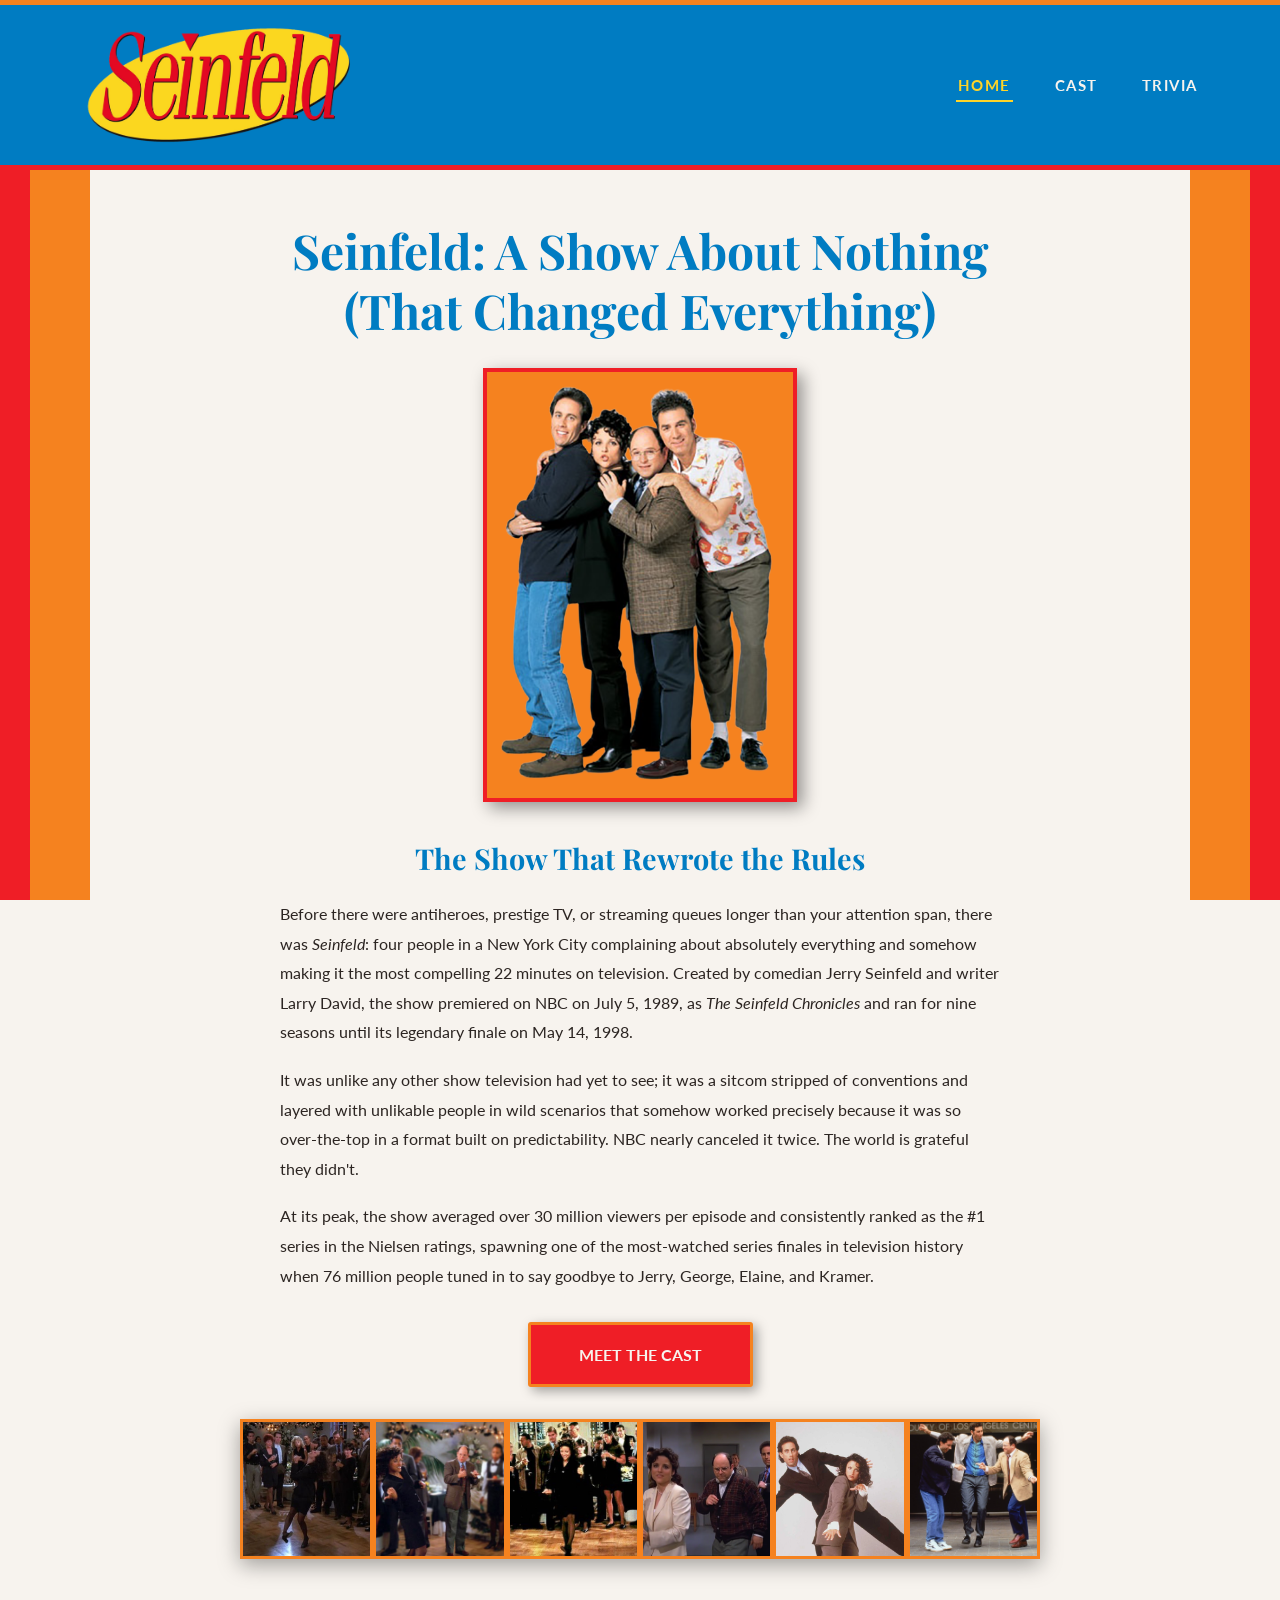
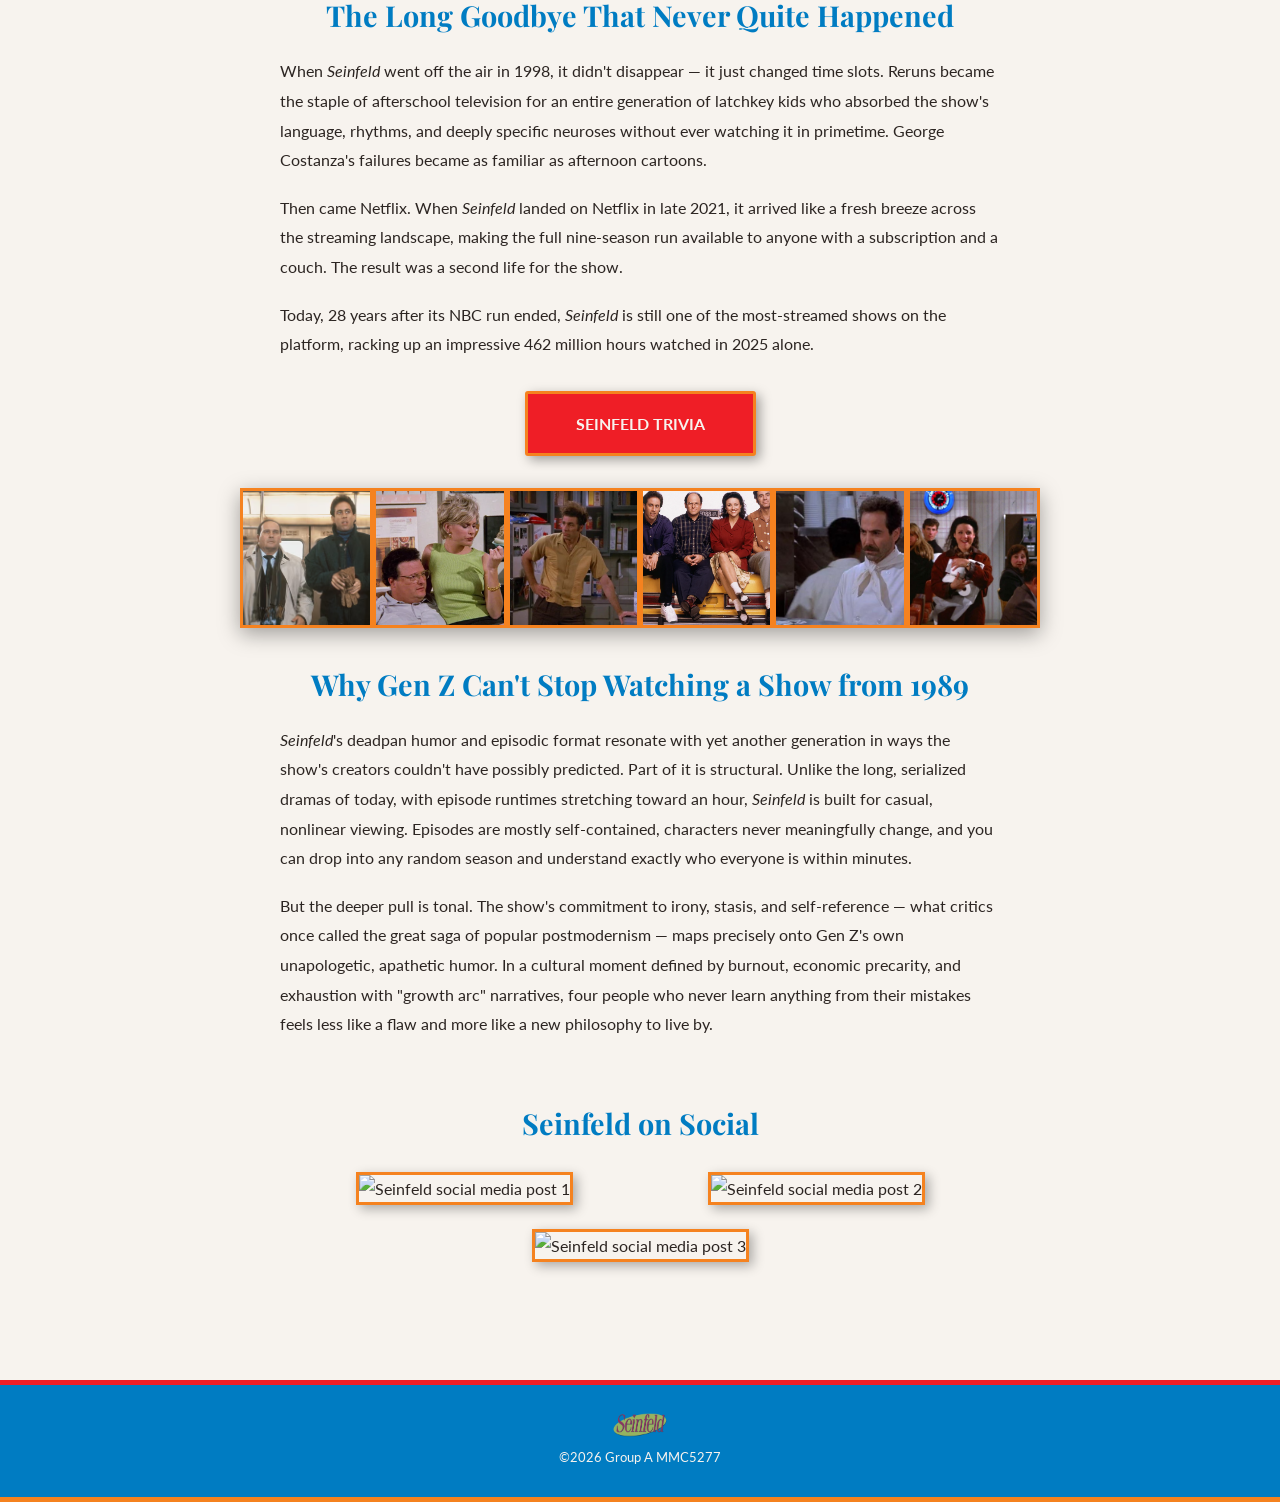
==== index.html @ be8b7f12 "Final Updates" ====
<!DOCTYPE html>
 <html lang="en">
<head>
  <meta charset="UTF-8">
  <meta name="viewport" content="width=device-width, initial-scale=1.0">
  <title>Seinfeld: A Show About Nothing</title>

  <link rel="preconnect" href="https://fonts.googleapis.com">
  <link rel="preconnect" href="https://fonts.gstatic.com" crossorigin>
  <link href="https://fonts.googleapis.com/css2?family=Playfair+Display:wght@700&family=Lato:wght@400;700&display=swap" rel="stylesheet">

  <link rel="stylesheet" href="style.css">
</head>
<body>

  <a href="#main-content" class="skip-link">Skip to main content</a>

  <div class="sidebar sidebar--left" aria-hidden="true">
  <div class="sidebar__outer"></div>
  <div class="sidebar__inner"></div>
</div>
<div class="sidebar sidebar--right" aria-hidden="true">
  <div class="sidebar__outer"></div>
  <div class="sidebar__inner"></div>
</div>

  <header class="site-header">
    <div class="site-header__content">

      <img src="Logo.png" alt="Seinfeld" class="site-header__logo">

      <nav class="site-header__nav" aria-label="Main navigation">
        <ul class="site-header__nav-list">
          <li class="site-header__nav-item">
            <a href="index.html" class="site-header__nav-link site-header__nav-link--active">Home</a>
          </li>
          <li class="site-header__nav-item">
            <a href="cast-bios.html" class="site-header__nav-link">Cast</a>
          </li>
          <li class="site-header__nav-item">
            <a href="trivia.html" class="site-header__nav-link">Trivia</a>
          </li>
        </ul>
      </nav>

    </div>
  </header>

  <main class="site-main" id="main-content">
    <div class="content-container">

      <section class="content-section content-section--intro">

        <h1 class="content-section__heading">
          Seinfeld: A Show About Nothing<br>(That Changed Everything)
        </h1>

        <figure class="content-section__figure">
          <img
            src="cast image.png"
            alt="The Seinfeld cast"
            class="content-section__image">
        </figure>

        <h2 class="content-section__subheading">The Show That Rewrote the Rules</h2>

        <p class="content-section__body">
          Before there were antiheroes, prestige TV, or streaming queues longer than your attention
          span, there was <em>Seinfeld</em>: four people in a New York City complaining about
          absolutely everything and somehow making it the most compelling 22 minutes on television.
          Created by comedian Jerry Seinfeld and writer Larry David, the show premiered on NBC on
          July 5, 1989, as <em>The Seinfeld Chronicles</em> and ran for nine seasons until its
          legendary finale on May 14, 1998.
        </p>

        <p class="content-section__body">
          It was unlike any other show television had yet to see; it was a sitcom stripped of
          conventions and layered with unlikable people in wild scenarios that somehow worked
          precisely because it was so over-the-top in a format built on predictability. NBC nearly
          canceled it twice. The world is grateful they didn't.
        </p>

        <p class="content-section__body">
          At its peak, the show averaged over 30 million viewers per episode and consistently ranked
          as the #1 series in the Nielsen ratings, spawning one of the most-watched series finales
          in television history when 76 million people tuned in to say goodbye to Jerry, George,
          Elaine, and Kramer.
        </p>

        <div class="cta-wrapper">
          <a href="cast-bios.html" class="cta-button">Meet the Cast</a>
        </div>

      </section>

     <div class="dance-divider" aria-hidden="true">
  <img src="Dancing1.jpg" alt="">
  <img src="Dancing4.jpg" alt="">
  <img src="Dancing5.jpg" alt="">
  <img src="Dancing2.png" alt="">
  <img src="Dancing7.webp" alt="">
  <img src="dancing3.jpeg" alt="">
</div>

      <section class="content-section content-section--streaming">

        <h2 class="content-section__subheading">The Long Goodbye That Never Quite Happened</h2>

        <p class="content-section__body">
          When <em>Seinfeld</em> went off the air in 1998, it didn't disappear — it just changed
          time slots. Reruns became the staple of afterschool television for an entire generation of
          latchkey kids who absorbed the show's language, rhythms, and deeply specific neuroses
          without ever watching it in primetime. George Costanza's failures became as familiar as
          afternoon cartoons.
        </p>

        <p class="content-section__body">
          Then came Netflix. When <em>Seinfeld</em> landed on Netflix in late 2021, it arrived like
          a fresh breeze across the streaming landscape, making the full nine-season run available to
          anyone with a subscription and a couch. The result was a second life for the show.
        </p>

        <p class="content-section__body">
          Today, 28 years after its NBC run ended, <em>Seinfeld</em> is still one of the
          most-streamed shows on the platform, racking up an impressive 462 million hours watched
          in 2025 alone.
        </p>

        <div class="cta-wrapper">
          <a href="trivia.html" class="cta-button">Seinfeld Trivia</a>
        </div>

      </section>

      <div class="dance-divider" aria-hidden="true">
        <img src="cast fun 2.avif" alt="">
        <img src="castfun6.webp"   alt="">
        <img src="Castfun1.jpg"    alt="">
        <img src="castfun5.webp"   alt="">
        <img src="castfun7.avif"   alt="">
        <img src="castfun4.jpg"    alt="">
      </div>

      <section class="content-section content-section--genz">

        <h2 class="content-section__subheading">Why Gen Z Can't Stop Watching a Show from 1989</h2>

        <p class="content-section__body">
          <em>Seinfeld</em>'s deadpan humor and episodic format resonate with yet another generation
          in ways the show's creators couldn't have possibly predicted. Part of it is structural.
          Unlike the long, serialized dramas of today, with episode runtimes stretching toward an
          hour, <em>Seinfeld</em> is built for casual, nonlinear viewing. Episodes are mostly
          self-contained, characters never meaningfully change, and you can drop into any random
          season and understand exactly who everyone is within minutes.
        </p>

        <p class="content-section__body">
          But the deeper pull is tonal. The show's commitment to irony, stasis, and
          self-reference — what critics once called the great saga of popular postmodernism — maps
          precisely onto Gen Z's own unapologetic, apathetic humor. In a cultural moment defined by
          burnout, economic precarity, and exhaustion with "growth arc" narratives, four people who
          never learn anything from their mistakes feels less like a flaw and more like a new
          philosophy to live by.
        </p>

      </section>

      <section class="social-section">
        <h2 class="social-section__heading">Seinfeld on Social</h2>
        <div class="social-section__grid">

          <figure class="social-section__card">
            <a href="#modal1"><img src="Socialmediapost1.png" alt="Seinfeld social media post 1" class="social-section__img"></a>
          </figure>

          <figure class="social-section__card">
            <a href="#modal2"><img src="socialmediapost2.png" alt="Seinfeld social media post 2" class="social-section__img"></a>
          </figure>

          <figure class="social-section__card social-section__card--centered">
            <a href="#modal3"><img src="socialmediapost3.png" alt="Seinfeld social media post 3" class="social-section__img"></a>
          </figure>

        </div>
      </section>

    </div>
  </main>

  <footer class="site-footer">
    <div class="site-footer__content">

      <img src="Logo.png" alt="Seinfeld" class="site-footer__logo">

      <p class="site-footer__copyright">&#169;2026 Group A MMC5277</p>

    </div>
  </footer>


<!-- Modals -->
<div id="modal1" class="modal">
  <a href="#" class="modal__overlay" aria-label="Close"></a>
  <div class="modal__content">
    <a href="#" class="modal__close" aria-label="Close">&times;</a>
    <img src="Socialmediapost1.png" alt="Seinfeld social media post 1">
  </div>
</div>

<div id="modal2" class="modal">
  <a href="#" class="modal__overlay" aria-label="Close"></a>
  <div class="modal__content">
    <a href="#" class="modal__close" aria-label="Close">&times;</a>
    <img src="socialmediapost2.png" alt="Seinfeld social media post 2">
  </div>
</div>

<div id="modal3" class="modal">
  <a href="#" class="modal__overlay" aria-label="Close"></a>
  <div class="modal__content">
    <a href="#" class="modal__close" aria-label="Close">&times;</a>
    <img src="socialmediapost3.png" alt="Seinfeld social media post 3">
  </div>
</div>

</body>
</html>
---- style.css ----
:root {
  --color-blue:   #007cc2;
  --color-yellow: #ffd427;
  --color-red:    #ef1e26;
  --color-orange: #f5821f;
  --color-bg:     #f7f3ee;
  --color-dark:   #2c2522;
  --color-white:  #f7f3ee;

  --font-heading: 'Playfair Display', Georgia, serif;
  --font-body:    'Lato', Arial, sans-serif;
}

.skip-link {
  position:   absolute;
  top:        -100%;
  left:       0;
  padding:    10px 20px;
  background: var(--color-dark);
  color:      #ffffff;
  font-weight: 700;
  z-index:    9999;
}

.skip-link:focus {
  top: 0;
}

* {
  box-sizing: border-box;
  margin:     0;
  padding:    0;
}

body {
  font-family:      var(--font-body);
  font-size:        1rem;
  color:            var(--color-dark);
  background-color: var(--color-bg);
  line-height:      1.7;
  min-height:       100vh;
  display:          flex;
  flex-direction:   column;
}

img {
  max-width: 100%;
  height:    auto;
  display:   block;
}

a {
  text-decoration: none;
  color:           inherit;
}

ul {
  list-style: none;
}

@keyframes fadeInUp {
  from {
    opacity:   0;
    transform: translateY(20px);
  }
  to {
    opacity:   1;
    transform: translateY(0);
  }
}

.sidebar {
  position: fixed;
  top:      0;
  height:   100%;
  width:    90px;
  display:  flex;
  z-index:  1;
}

.sidebar--left {
  left:           0;
  flex-direction: row;
}

.sidebar--right {
  right:          0;
  flex-direction: row-reverse;
}

.sidebar__outer {
  width:            30px;
  height:           100%;
  background-color: var(--color-red);
}

.sidebar__inner {
  width:            60px;
  height:           100%;
  background-color: var(--color-orange);
}

.site-header {
  position:         sticky;
  top:              0;
  z-index:          100;
  background-color: var(--color-blue);
  border-top:       5px solid var(--color-orange);
  border-bottom:    5px solid var(--color-red);
  text-align:       center;
  padding:          20px;
}

.site-header__content {
  display:         flex;
  align-items:     center;
  justify-content: space-between;
}

.site-header__logo {
  max-height:  120px;
  width:       auto;
  margin-left: 60px;
}

.site-header__nav {
  margin-top:   0;
  margin-right: 60px;
}

.site-header__nav-list {
  display:         flex;
  justify-content: center;
  align-items:     center;
  gap:             40px;
}

.site-header__nav-link {
  font-family:    var(--font-body);
  font-size:      0.95rem;
  font-weight:    700;
  letter-spacing: 0.1em;
  text-transform: uppercase;
  color:          var(--color-white);
  padding:        6px 2px;
  border-bottom:  2px solid transparent;
  transition:     color 0.3s ease, border-bottom-color 0.3s ease;
}

.site-header__nav-link:hover {
  color:               var(--color-yellow);
  border-bottom-color: var(--color-yellow);
}

.site-header__nav-link--active {
  color:               var(--color-yellow);
  border-bottom-color: var(--color-yellow);
}

.site-main {
  padding:   50px 0 70px;
  animation: fadeInUp 0.8s ease both;
}

.content-container {
  max-width: 960px;
  margin:    0 auto;
  padding:   0 120px;
}


/* === Content Sections === */
.content-section {
  margin-bottom: 60px;
}

.content-section--intro {
  margin-bottom: 30px;
}

.content-section--streaming {
  margin-top:    24px;
  margin-bottom: 30px;
}

.content-section--genz {
  margin-top: 24px;
}

.content-section__heading {
  font-family:   var(--font-heading);
  font-size:     3rem;
  font-weight:   700;
  color:         var(--color-blue);
  text-align:    center;
  line-height:   1.25;
  margin-bottom: 28px;
}

.content-section__figure {
  margin-bottom:    28px;
  width:            fit-content;
  margin-left:      auto;
  margin-right:     auto;
  background-color: var(--color-orange);
  padding:          12px;
  border:           4px solid var(--color-red);
  box-shadow:       6px 6px 16px rgba(0, 0, 0, 0.4);
}

.content-section__image {
  width:   22vw;
  height:  auto;
  display: block;
}

.content-section__subheading {
  font-family:   var(--font-heading);
  font-size:     1.8rem;
  font-weight:   700;
  color:         var(--color-blue);
  text-align:    center;
  margin-top:    32px;
  margin-bottom: 16px;
}

.content-section__body {
  font-size:     1rem;
  text-align:    left;
  line-height:   1.85;
  margin-bottom: 18px;
}

.cta-wrapper {
  text-align: center;
  margin:     32px 0 16px;
}

.dance-divider {
  display:    flex;
  width:      calc(100% + 80px);
  margin:     2rem -40px;
  overflow:   hidden;
  box-shadow: 0 6px 20px rgba(0, 0, 0, 0.35);
}

.dance-divider img {
  flex:       1;
  min-width:  0;
  object-fit: cover;
  height:     140px;
  display:    block;
  border:     3px solid #f5821f;
  box-sizing: border-box;
}

.cta-button {
  display:          inline-block;
  font-family:      var(--font-body);
  font-size:        1rem;
  font-weight:      700;
  text-transform:   uppercase;
  color:            var(--color-white);
  background-color: var(--color-red);
  border:           3px solid var(--color-orange);
  padding:          16px 48px;
  border-radius:    3px;
  cursor:           pointer;
  box-shadow:       4px 4px 12px rgba(0, 0, 0, 0.35);
  transition:       background-color 0.3s ease, border-color 0.3s ease;
}

.cta-button:hover {
  background-color: var(--color-orange);
  border-color:     var(--color-red);
}

.social-section {
  margin: 3rem 0;
}

.social-section__heading {
  font-family:   var(--font-heading);
  font-size:     1.8rem;
  font-weight:   700;
  color:         var(--color-blue);
  text-align:    center;
  margin-bottom: 1.5rem;
}

.social-section__grid {
  display:         flex;
  flex-wrap:       wrap;
  justify-content: center;
  gap:             24px;
}

.social-section__card {
  width:          calc(50% - 32px);
  max-width:      480px;
  display:        flex;
  flex-direction: column;
  align-items:    center;
}

.social-section__card--centered {
  flex-basis: 100%;
  max-width:  480px;
}

.social-section__img {
  width:      100%;
  height:     auto;
  display:    block;
  border:     3px solid #f5821f;
  box-shadow: 4px 4px 12px rgba(0, 0, 0, 0.3);
  cursor:     pointer;
  transition: transform 0.2s ease;
}

.social-section__img:hover {
  transform: scale(1.02);
}

/* Modal */
.modal {
  display:         none;
  position:        fixed;
  inset:           0;
  background:      rgba(0, 0, 0, 0.8);
  z-index:         1000;
  justify-content: center;
  align-items:     center;
}

.modal:target,
.modal.is-open {
  display: flex;
}

.modal__overlay {
  position: absolute;
  inset:    0;
}

.modal__content {
  position:   relative;
  max-width:  90vw;
  max-height: 90vh;
}

.modal__content img {
  max-width:  90vw;
  max-height: 90vh;
  border:     3px solid #f5821f;
  box-shadow: 0 0 30px rgba(0, 0, 0, 0.6);
}

.modal__close {
  position:    absolute;
  top:         -40px;
  right:       0;
  color:       white;
  font-size:   2.5rem;
  line-height: 1;
  text-decoration: none;
}

.site-footer {
  background-color: var(--color-blue);
  border-top:       5px solid var(--color-red);
  border-bottom:    5px solid var(--color-orange);
  text-align:       center;
  padding:          28px 20px;
  margin-top:       auto;
}

.site-footer__content {
  max-width: 960px;
  margin:    0 auto;
}

.site-footer__logo {
  max-height: 24px;
  width:      auto;
  margin:     0 auto 10px;
  opacity:    0.6;
}

.site-footer__copyright {
  font-size: 0.8rem;
  color:     var(--color-white);
}

@media screen and (max-width: 1024px) {
  .sidebar {
    width: 55px;
  }

  .sidebar__outer {
    width: 18px;
  }

  .sidebar__inner {
    width: 37px;
  }

  .content-container {
    padding: 0 80px;
  }

  .site-header__nav-list {
    gap: 28px;
  }
}
@media screen and (max-width: 600px) {
  .sidebar {
    display: none;
  }

  .dance-divider {
    display: none;
  }

  .content-container {
    padding: 0 20px;
  }

  .site-header__content {
    flex-direction: column;
    align-items:    center;
    text-align:     center;
  }

  .site-header__logo {
    max-height:    55px;
    margin-bottom: 10px;
  }

  .site-header__nav {
    width: 100%;
  }

  .site-header__nav-list {
    gap:             18px;
    justify-content: center;
    flex-wrap:       wrap;
  }

  .site-header__nav-link {
    font-size: 0.8rem;
  }

  .content-section__heading {
    font-size: 1.8rem;
  }

  .cta-button {
    padding:   12px 28px;
    font-size: 0.9rem;
  }

  .site-header__logo {
    margin-left: 0;
  }

  .site-header__nav {
    margin-right: 0;
  }

  .content-section__image {
    width: 70vw;
  }

  .social-section__card {
    width:     100%;
    max-width: 100%;
  }

}
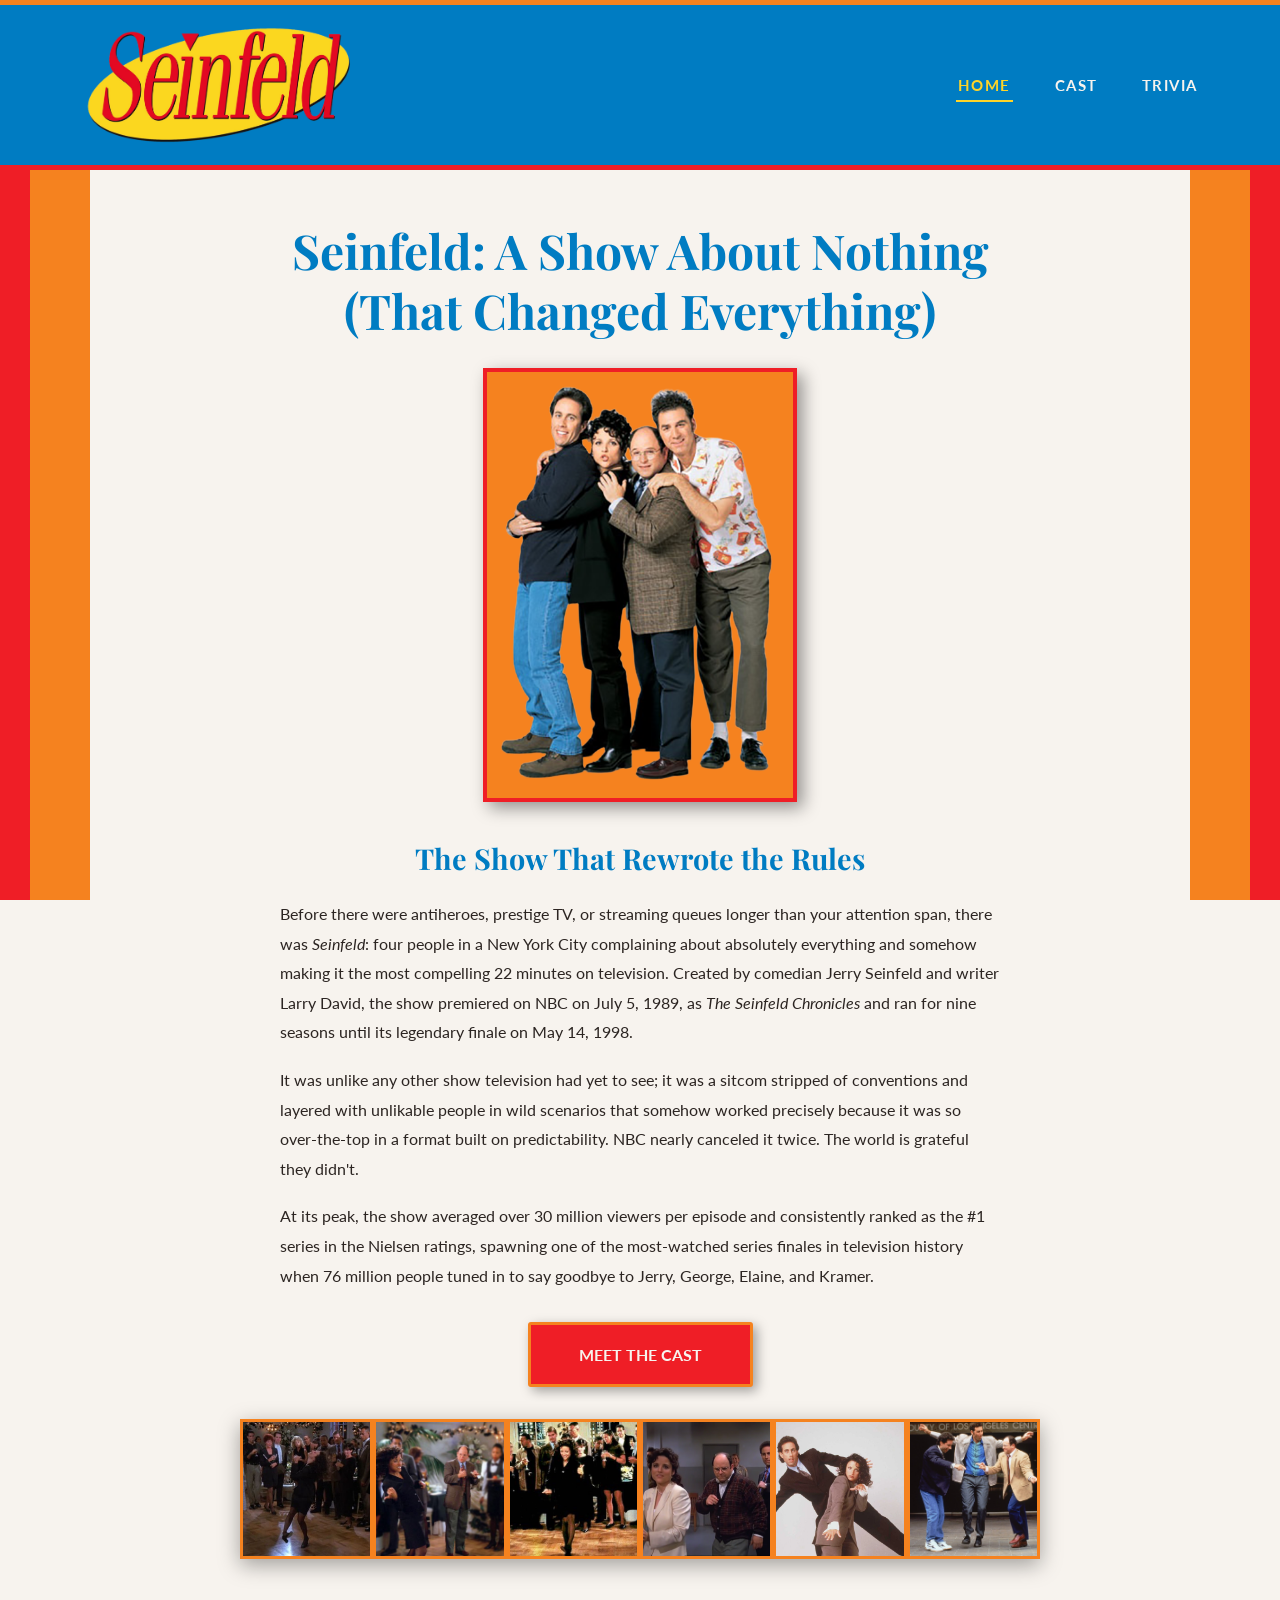
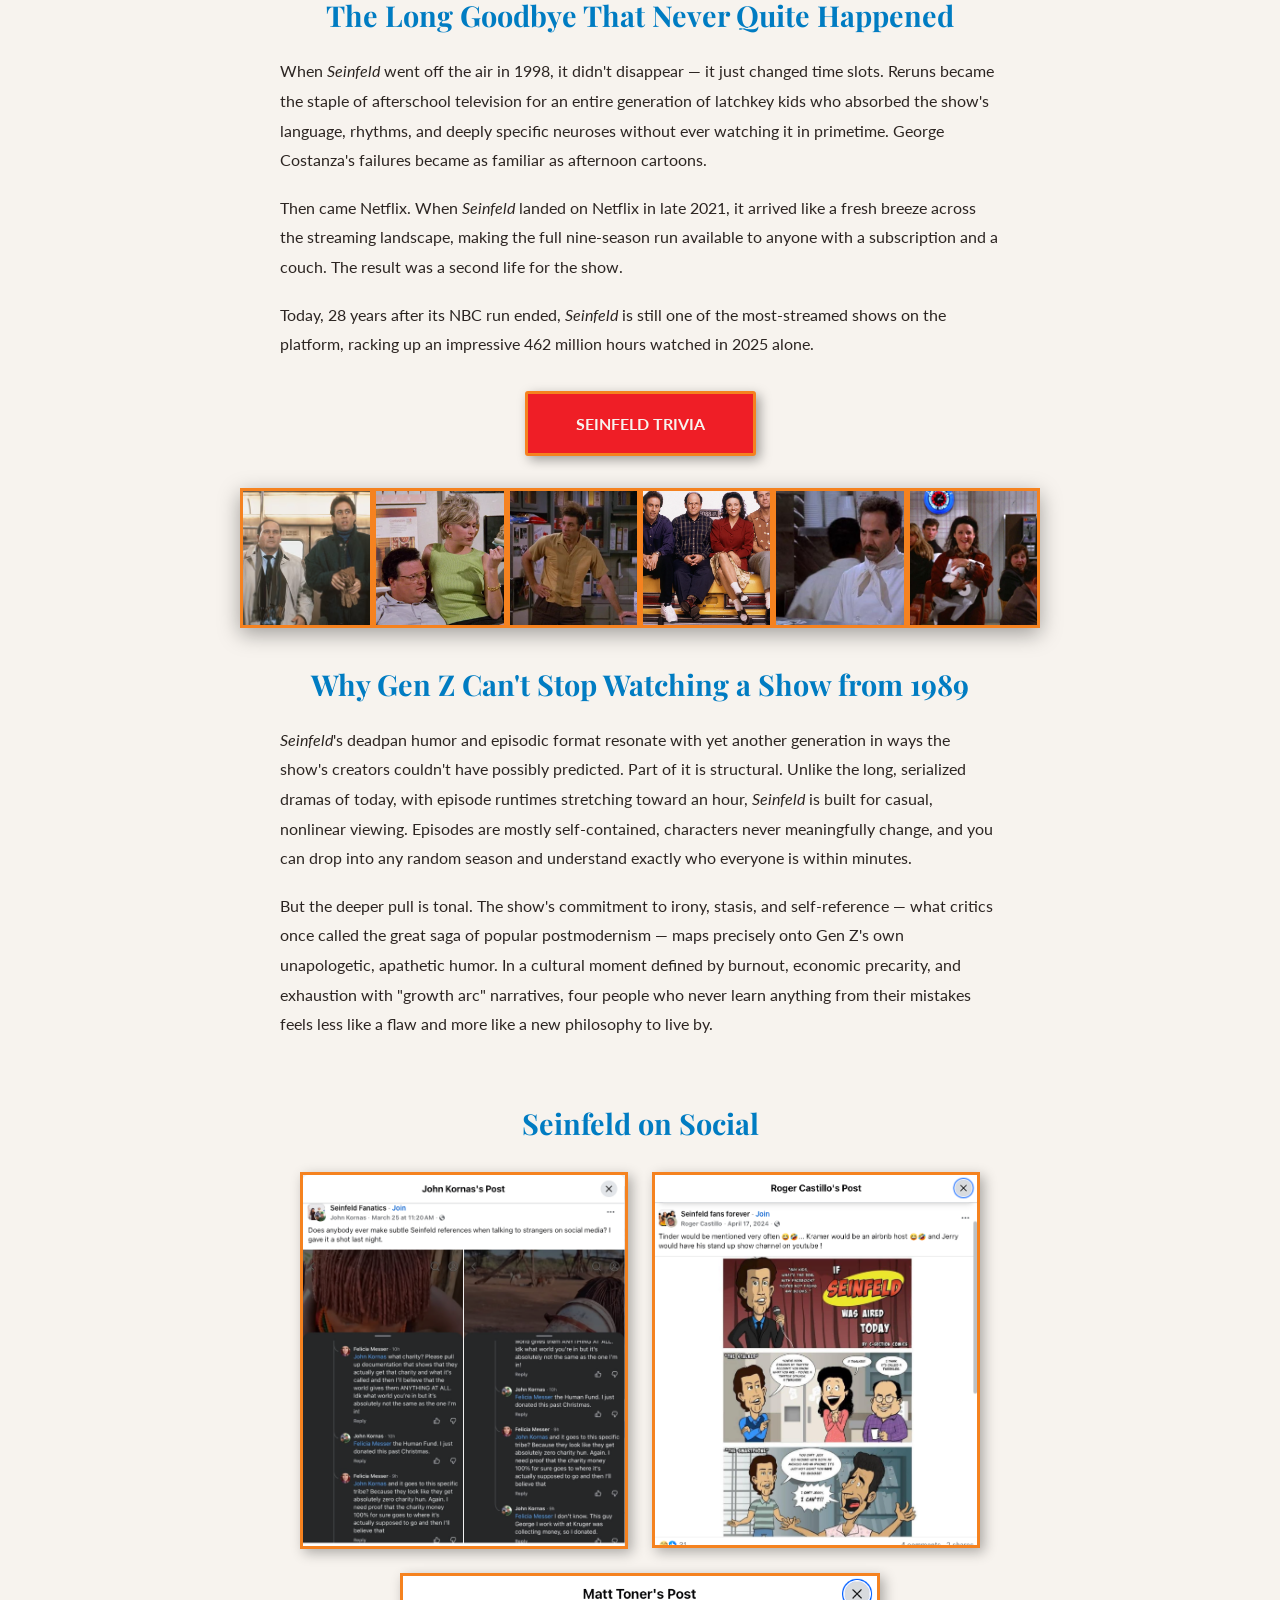
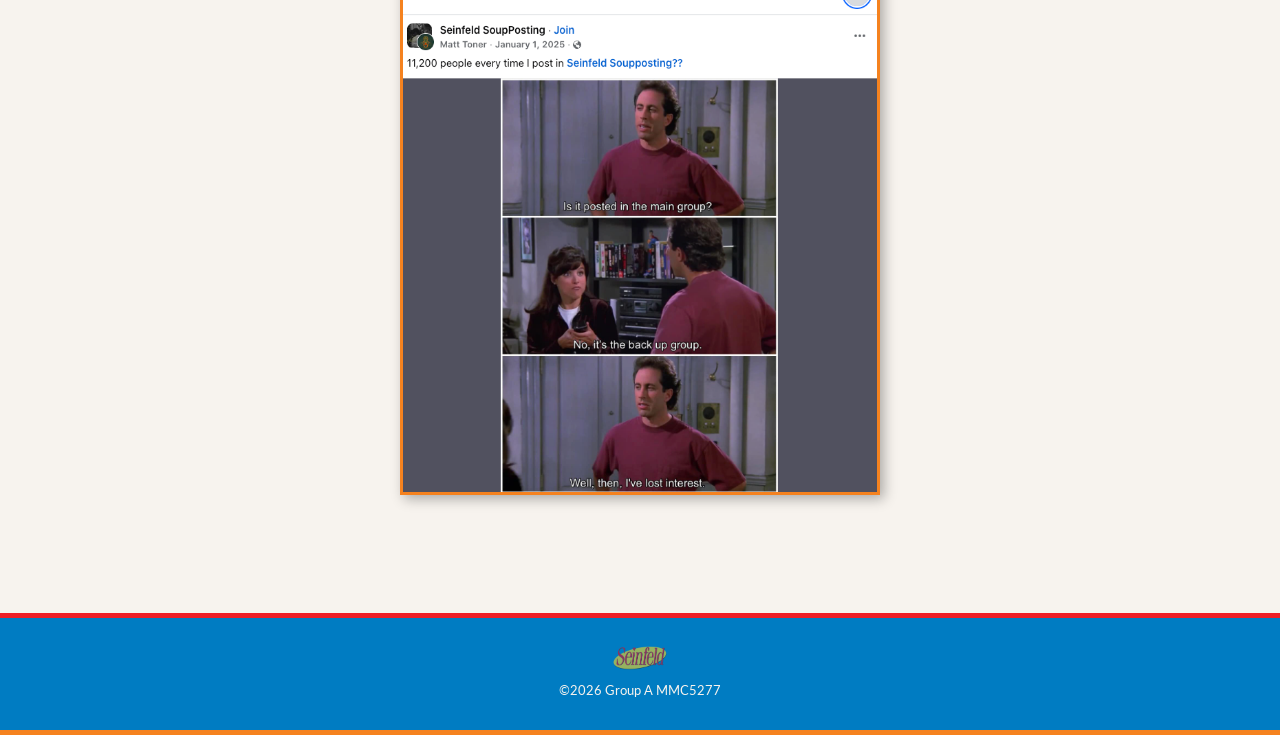
==== commit a8aa4a77: "Image Updates" ====
--- a/index.html
+++ b/index.html
@@ -9,7 +9,7 @@
   <link rel="preconnect" href="https://fonts.gstatic.com" crossorigin>
   <link href="https://fonts.googleapis.com/css2?family=Playfair+Display:wght@700&family=Lato:wght@400;700&display=swap" rel="stylesheet">
 
-  <link rel="stylesheet" href="style.css">
+  <link rel="stylesheet" href="index.css">
 </head>
 <body>
 
@@ -57,7 +57,7 @@
 
         <figure class="content-section__figure">
           <img
-            src="cast image.png"
+            src="Cast Images/castimage.png"
             alt="The Seinfeld cast"
             class="content-section__image">
         </figure>
@@ -94,12 +94,12 @@
       </section>
 
      <div class="dance-divider" aria-hidden="true">
-  <img src="Dancing1.jpg" alt="">
-  <img src="Dancing4.jpg" alt="">
-  <img src="Dancing5.jpg" alt="">
-  <img src="Dancing2.png" alt="">
-  <img src="Dancing7.webp" alt="">
-  <img src="dancing3.jpeg" alt="">
+  <img src="Dancing Images/Dancing1.jpg" alt="">
+  <img src="Dancing Images/Dancing4.jpg" alt="">
+  <img src="Dancing Images/Dancing5.jpg" alt="">
+  <img src="Dancing Images/Dancing2.png" alt="">
+  <img src="Dancing Images/Dancing7.webp" alt="">
+  <img src="Dancing Images/dancing3.jpeg" alt="">
 </div>
 
       <section class="content-section content-section--streaming">
@@ -133,12 +133,12 @@
       </section>
 
       <div class="dance-divider" aria-hidden="true">
-        <img src="cast fun 2.avif" alt="">
-        <img src="castfun6.webp"   alt="">
-        <img src="Castfun1.jpg"    alt="">
-        <img src="castfun5.webp"   alt="">
-        <img src="castfun7.avif"   alt="">
-        <img src="castfun4.jpg"    alt="">
+        <img src="Cast Images/castfun2.avif" alt="">
+        <img src="Cast Images/castfun6.webp"   alt="">
+        <img src="Cast Images/Castfun1.jpg"    alt="">
+        <img src="Cast Images/castfun5.webp"   alt="">
+        <img src="Cast Images/castfun7.avif"   alt="">
+        <img src="Cast Images/castfun4.jpg"    alt="">
       </div>
 
       <section class="content-section content-section--genz">
@@ -170,15 +170,15 @@
         <div class="social-section__grid">
 
           <figure class="social-section__card">
-            <a href="#modal1"><img src="Socialmediapost1.png" alt="Seinfeld social media post 1" class="social-section__img"></a>
+            <a href="#modal1"><img src="Social Media Posts/SocialMediaPost1.png" alt="Seinfeld social media post 1" class="social-section__img"></a>
           </figure>
 
           <figure class="social-section__card">
-            <a href="#modal2"><img src="socialmediapost2.png" alt="Seinfeld social media post 2" class="social-section__img"></a>
+            <a href="#modal2"><img src="Social Media Posts/SocialMediaPost2.png" alt="Seinfeld social media post 2" class="social-section__img"></a>
           </figure>
 
           <figure class="social-section__card social-section__card--centered">
-            <a href="#modal3"><img src="socialmediapost3.png" alt="Seinfeld social media post 3" class="social-section__img"></a>
+            <a href="#modal3"><img src="Social Media Posts/SocialMediaPost3.png" alt="Seinfeld social media post 3" class="social-section__img"></a>
           </figure>
 
         </div>
@@ -203,7 +203,7 @@
   <a href="#" class="modal__overlay" aria-label="Close"></a>
   <div class="modal__content">
     <a href="#" class="modal__close" aria-label="Close">&times;</a>
-    <img src="Socialmediapost1.png" alt="Seinfeld social media post 1">
+    <img src="Social Media Posts/SocialMediaPost1.png" alt="Seinfeld social media post 1">
   </div>
 </div>
 
@@ -211,7 +211,7 @@
   <a href="#" class="modal__overlay" aria-label="Close"></a>
   <div class="modal__content">
     <a href="#" class="modal__close" aria-label="Close">&times;</a>
-    <img src="socialmediapost2.png" alt="Seinfeld social media post 2">
+    <img src="Social Media Posts/SocialMediaPost2.png" alt="Seinfeld social media post 2">
   </div>
 </div>
 
@@ -219,7 +219,7 @@
   <a href="#" class="modal__overlay" aria-label="Close"></a>
   <div class="modal__content">
     <a href="#" class="modal__close" aria-label="Close">&times;</a>
-    <img src="socialmediapost3.png" alt="Seinfeld social media post 3">
+    <img src="Social Media Posts/SocialMediaPost3.png" alt="Seinfeld social media post 3">
   </div>
 </div>
 
--- a/index.css
+++ b/index.css
@@ -0,0 +1,479 @@
+
+:root {
+  --color-blue:   #007cc2;
+  --color-yellow: #ffd427;
+  --color-red:    #ef1e26;
+  --color-orange: #f5821f;
+  --color-bg:     #f7f3ee;
+  --color-dark:   #2c2522;
+  --color-white:  #f7f3ee;
+
+  --font-heading: 'Playfair Display', Georgia, serif;
+  --font-body:    'Lato', Arial, sans-serif;
+}
+
+.skip-link {
+  position:   absolute;
+  top:        -100%;
+  left:       0;
+  padding:    10px 20px;
+  background: var(--color-dark);
+  color:      #ffffff;
+  font-weight: 700;
+  z-index:    9999;
+}
+
+.skip-link:focus {
+  top: 0;
+}
+
+* {
+  box-sizing: border-box;
+  margin:     0;
+  padding:    0;
+}
+
+body {
+  font-family:      var(--font-body);
+  font-size:        1rem;
+  color:            var(--color-dark);
+  background-color: var(--color-bg);
+  line-height:      1.7;
+  min-height:       100vh;
+  display:          flex;
+  flex-direction:   column;
+}
+
+img {
+  max-width: 100%;
+  height:    auto;
+  display:   block;
+}
+
+a {
+  text-decoration: none;
+  color:           inherit;
+}
+
+ul {
+  list-style: none;
+}
+
+@keyframes fadeInUp {
+  from {
+    opacity:   0;
+    transform: translateY(20px);
+  }
+  to {
+    opacity:   1;
+    transform: translateY(0);
+  }
+}
+
+.sidebar {
+  position: fixed;
+  top:      0;
+  height:   100%;
+  width:    90px;
+  display:  flex;
+  z-index:  1;
+}
+
+.sidebar--left {
+  left:           0;
+  flex-direction: row;
+}
+
+.sidebar--right {
+  right:          0;
+  flex-direction: row-reverse;
+}
+
+.sidebar__outer {
+  width:            30px;
+  height:           100%;
+  background-color: var(--color-red);
+}
+
+.sidebar__inner {
+  width:            60px;
+  height:           100%;
+  background-color: var(--color-orange);
+}
+
+.site-header {
+  position:         sticky;
+  top:              0;
+  z-index:          100;
+  background-color: var(--color-blue);
+  border-top:       5px solid var(--color-orange);
+  border-bottom:    5px solid var(--color-red);
+  text-align:       center;
+  padding:          20px;
+}
+
+.site-header__content {
+  display:         flex;
+  align-items:     center;
+  justify-content: space-between;
+}
+
+.site-header__logo {
+  max-height:  120px;
+  width:       auto;
+  margin-left: 60px;
+}
+
+.site-header__nav {
+  margin-top:   0;
+  margin-right: 60px;
+}
+
+.site-header__nav-list {
+  display:         flex;
+  justify-content: center;
+  align-items:     center;
+  gap:             40px;
+}
+
+.site-header__nav-link {
+  font-family:    var(--font-body);
+  font-size:      0.95rem;
+  font-weight:    700;
+  letter-spacing: 0.1em;
+  text-transform: uppercase;
+  color:          var(--color-white);
+  padding:        6px 2px;
+  border-bottom:  2px solid transparent;
+  transition:     color 0.3s ease, border-bottom-color 0.3s ease;
+}
+
+.site-header__nav-link:hover {
+  color:               var(--color-yellow);
+  border-bottom-color: var(--color-yellow);
+}
+
+.site-header__nav-link--active {
+  color:               var(--color-yellow);
+  border-bottom-color: var(--color-yellow);
+}
+
+.site-main {
+  padding:   50px 0 70px;
+  animation: fadeInUp 0.8s ease both;
+}
+
+.content-container {
+  max-width: 960px;
+  margin:    0 auto;
+  padding:   0 120px;
+}
+
+
+.content-section {
+  margin-bottom: 60px;
+}
+
+.content-section--intro {
+  margin-bottom: 30px;
+}
+
+.content-section--streaming {
+  margin-top:    24px;
+  margin-bottom: 30px;
+}
+
+.content-section--genz {
+  margin-top: 24px;
+}
+
+.content-section__heading {
+  font-family:   var(--font-heading);
+  font-size:     3rem;
+  font-weight:   700;
+  color:         var(--color-blue);
+  text-align:    center;
+  line-height:   1.25;
+  margin-bottom: 28px;
+}
+
+.content-section__figure {
+  margin-bottom:    28px;
+  width:            fit-content;
+  margin-left:      auto;
+  margin-right:     auto;
+  background-color: var(--color-orange);
+  padding:          12px;
+  border:           4px solid var(--color-red);
+  box-shadow:       6px 6px 16px rgba(0, 0, 0, 0.4);
+}
+
+.content-section__image {
+  width:   22vw;
+  height:  auto;
+  display: block;
+}
+
+.content-section__subheading {
+  font-family:   var(--font-heading);
+  font-size:     1.8rem;
+  font-weight:   700;
+  color:         var(--color-blue);
+  text-align:    center;
+  margin-top:    32px;
+  margin-bottom: 16px;
+}
+
+.content-section__body {
+  font-size:     1rem;
+  text-align:    left;
+  line-height:   1.85;
+  margin-bottom: 18px;
+}
+
+.cta-wrapper {
+  text-align: center;
+  margin:     32px 0 16px;
+}
+
+.dance-divider {
+  display:    flex;
+  width:      calc(100% + 80px);
+  margin:     2rem -40px;
+  overflow:   hidden;
+  box-shadow: 0 6px 20px rgba(0, 0, 0, 0.35);
+}
+
+.dance-divider img {
+  flex:       1;
+  min-width:  0;
+  object-fit: cover;
+  height:     140px;
+  display:    block;
+  border:     3px solid #f5821f;
+  box-sizing: border-box;
+}
+
+.cta-button {
+  display:          inline-block;
+  font-family:      var(--font-body);
+  font-size:        1rem;
+  font-weight:      700;
+  text-transform:   uppercase;
+  color:            var(--color-white);
+  background-color: var(--color-red);
+  border:           3px solid var(--color-orange);
+  padding:          16px 48px;
+  border-radius:    3px;
+  cursor:           pointer;
+  box-shadow:       4px 4px 12px rgba(0, 0, 0, 0.35);
+  transition:       background-color 0.3s ease, border-color 0.3s ease;
+}
+
+.cta-button:hover {
+  background-color: var(--color-orange);
+  border-color:     var(--color-red);
+}
+
+.social-section {
+  margin: 3rem 0;
+}
+
+.social-section__heading {
+  font-family:   var(--font-heading);
+  font-size:     1.8rem;
+  font-weight:   700;
+  color:         var(--color-blue);
+  text-align:    center;
+  margin-bottom: 1.5rem;
+}
+
+.social-section__grid {
+  display:         flex;
+  flex-wrap:       wrap;
+  justify-content: center;
+  gap:             24px;
+}
+
+.social-section__card {
+  width:          calc(50% - 32px);
+  max-width:      480px;
+  display:        flex;
+  flex-direction: column;
+  align-items:    center;
+}
+
+.social-section__card--centered {
+  flex-basis: 100%;
+  max-width:  480px;
+}
+
+.social-section__img {
+  width:      100%;
+  height:     auto;
+  display:    block;
+  border:     3px solid #f5821f;
+  box-shadow: 4px 4px 12px rgba(0, 0, 0, 0.3);
+  cursor:     pointer;
+  transition: transform 0.2s ease;
+}
+
+.social-section__img:hover {
+  transform: scale(1.02);
+}
+
+.modal {
+  display:         none;
+  position:        fixed;
+  inset:           0;
+  background:      rgba(0, 0, 0, 0.8);
+  z-index:         1000;
+  justify-content: center;
+  align-items:     center;
+}
+
+.modal:target,
+.modal.is-open {
+  display: flex;
+}
+
+.modal__overlay {
+  position: absolute;
+  inset:    0;
+}
+
+.modal__content {
+  position:   relative;
+  max-width:  90vw;
+  max-height: 90vh;
+}
+
+.modal__content img {
+  max-width:  90vw;
+  max-height: 90vh;
+  border:     3px solid #f5821f;
+  box-shadow: 0 0 30px rgba(0, 0, 0, 0.6);
+}
+
+.modal__close {
+  position:    absolute;
+  top:         -40px;
+  right:       0;
+  color:       white;
+  font-size:   2.5rem;
+  line-height: 1;
+  text-decoration: none;
+}
+
+.site-footer {
+  background-color: var(--color-blue);
+  border-top:       5px solid var(--color-red);
+  border-bottom:    5px solid var(--color-orange);
+  text-align:       center;
+  padding:          28px 20px;
+  margin-top:       auto;
+}
+
+.site-footer__content {
+  max-width: 960px;
+  margin:    0 auto;
+}
+
+.site-footer__logo {
+  max-height: 24px;
+  width:      auto;
+  margin:     0 auto 10px;
+  opacity:    0.6;
+}
+
+.site-footer__copyright {
+  font-size: 0.8rem;
+  color:     var(--color-white);
+}
+
+@media screen and (max-width: 1024px) {
+  .sidebar {
+    width: 55px;
+  }
+
+  .sidebar__outer {
+    width: 18px;
+  }
+
+  .sidebar__inner {
+    width: 37px;
+  }
+
+  .content-container {
+    padding: 0 80px;
+  }
+
+  .site-header__nav-list {
+    gap: 28px;
+  }
+}
+@media screen and (max-width: 600px) {
+  .sidebar {
+    display: none;
+  }
+
+  .dance-divider {
+    display: none;
+  }
+
+  .content-container {
+    padding: 0 20px;
+  }
+
+  .site-header__content {
+    flex-direction: column;
+    align-items:    center;
+    text-align:     center;
+  }
+
+  .site-header__logo {
+    max-height:    55px;
+    margin-bottom: 10px;
+  }
+
+  .site-header__nav {
+    width: 100%;
+  }
+
+  .site-header__nav-list {
+    gap:             18px;
+    justify-content: center;
+    flex-wrap:       wrap;
+  }
+
+  .site-header__nav-link {
+    font-size: 0.8rem;
+  }
+
+  .content-section__heading {
+    font-size: 1.8rem;
+  }
+
+  .cta-button {
+    padding:   12px 28px;
+    font-size: 0.9rem;
+  }
+
+  .site-header__logo {
+    margin-left: 0;
+  }
+
+  .site-header__nav {
+    margin-right: 0;
+  }
+
+  .content-section__image {
+    width: 70vw;
+  }
+
+  .social-section__card {
+    width:     100%;
+    max-width: 100%;
+  }
+
+}
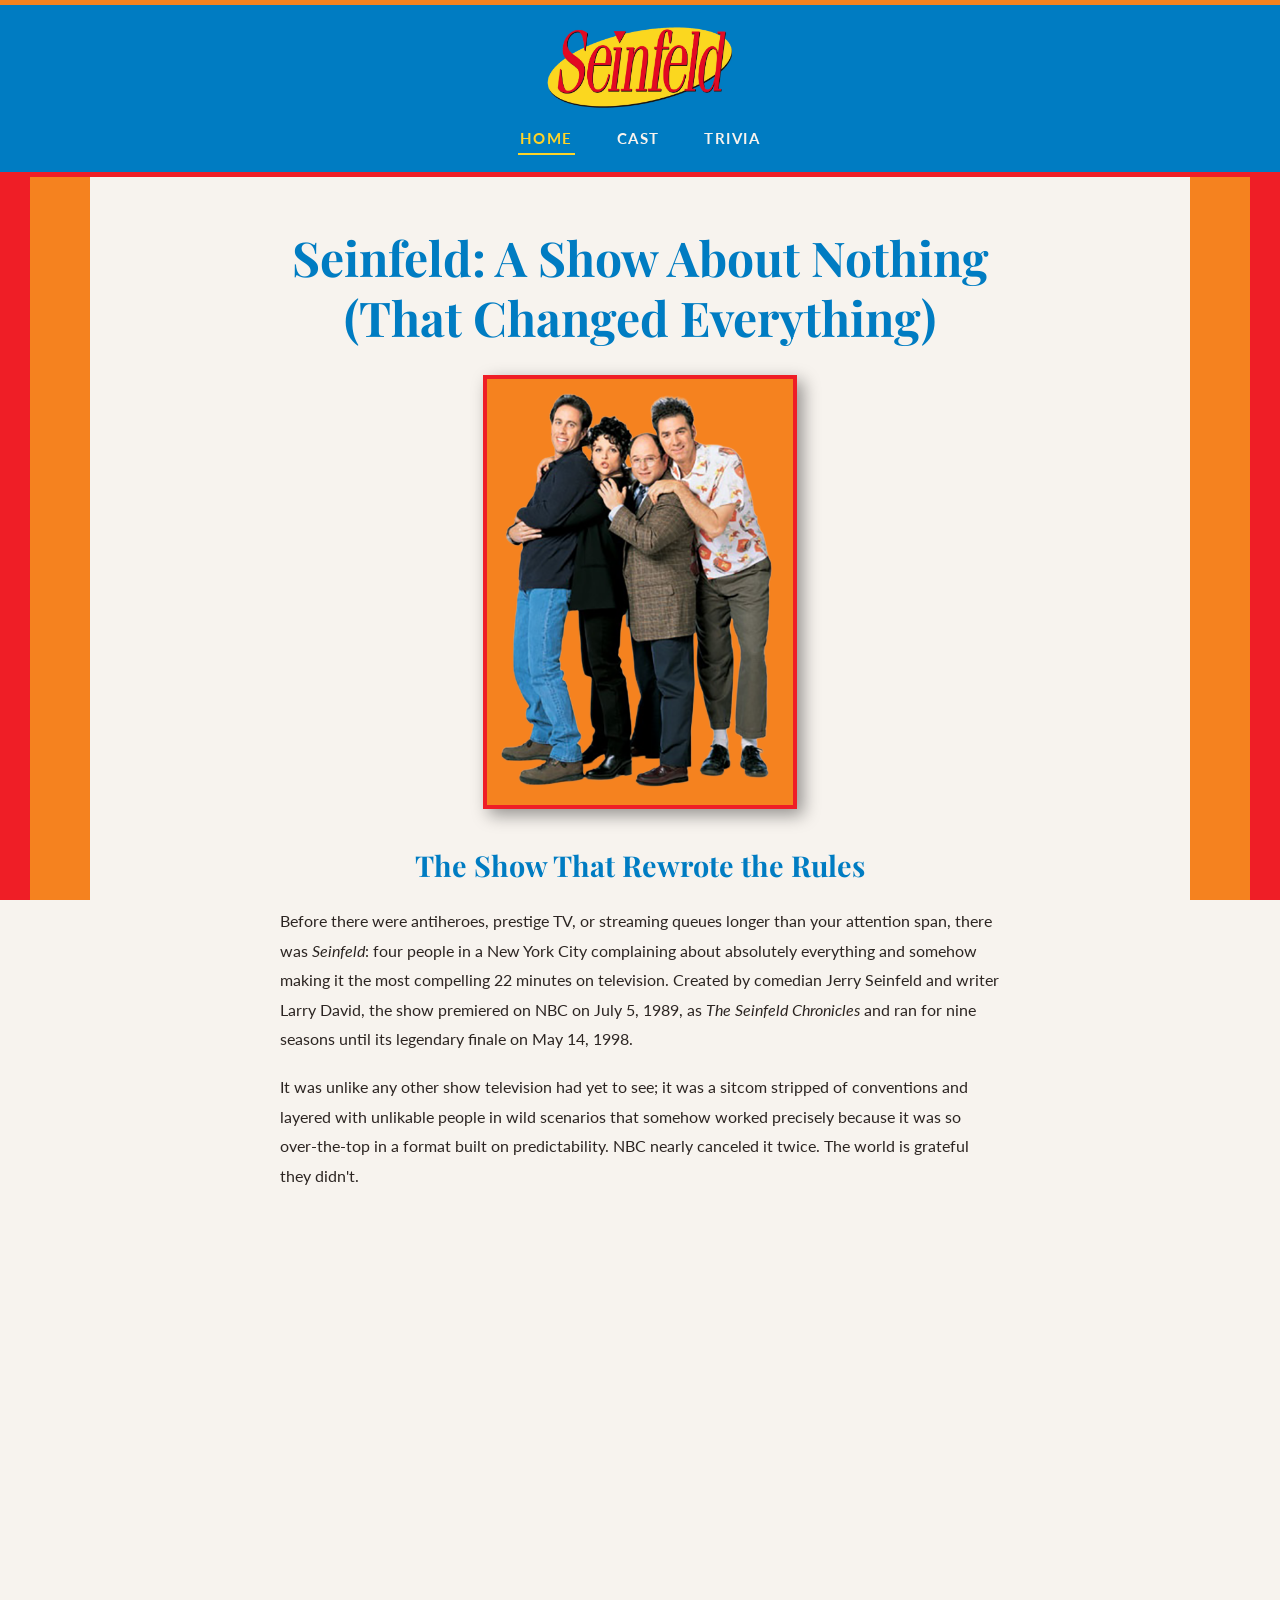
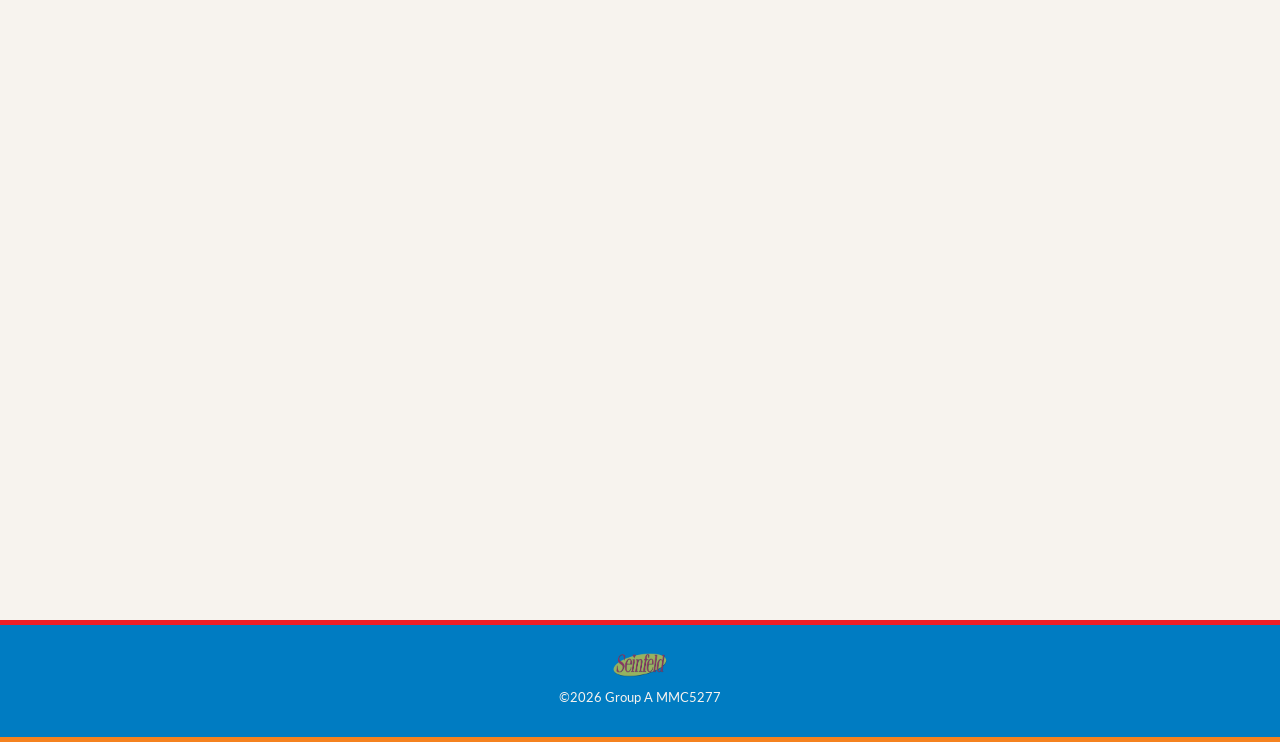
==== commit c03e5d43: "Last of the Changes" ====
--- a/index.html
+++ b/index.html
@@ -200,25 +200,25 @@
 
 <!-- Modals -->
 <div id="modal1" class="modal">
-  <a href="#" class="modal__overlay" aria-label="Close"></a>
+  <a href="#close" class="modal__overlay" aria-label="Close"></a>
   <div class="modal__content">
-    <a href="#" class="modal__close" aria-label="Close">&times;</a>
+    <a href="#close" class="modal__close" aria-label="Close">&times;</a>
     <img src="Social Media Posts/SocialMediaPost1.png" alt="Seinfeld social media post 1">
   </div>
 </div>
 
 <div id="modal2" class="modal">
-  <a href="#" class="modal__overlay" aria-label="Close"></a>
+  <a href="#close" class="modal__overlay" aria-label="Close"></a>
   <div class="modal__content">
-    <a href="#" class="modal__close" aria-label="Close">&times;</a>
+    <a href="#close" class="modal__close" aria-label="Close">&times;</a>
     <img src="Social Media Posts/SocialMediaPost2.png" alt="Seinfeld social media post 2">
   </div>
 </div>
 
 <div id="modal3" class="modal">
-  <a href="#" class="modal__overlay" aria-label="Close"></a>
+  <a href="#close" class="modal__overlay" aria-label="Close"></a>
   <div class="modal__content">
-    <a href="#" class="modal__close" aria-label="Close">&times;</a>
+    <a href="#close" class="modal__close" aria-label="Close">&times;</a>
     <img src="Social Media Posts/SocialMediaPost3.png" alt="Seinfeld social media post 3">
   </div>
 </div>
--- a/index.css
+++ b/index.css
@@ -113,20 +113,18 @@
 }
 
 .site-header__content {
-  display:         flex;
-  align-items:     center;
-  justify-content: space-between;
+  max-width: 960px;
+  margin:    0 auto;
 }
 
 .site-header__logo {
-  max-height:  120px;
-  width:       auto;
-  margin-left: 60px;
+  max-height: 85px;
+  width:      auto;
+  margin:     0 auto 14px;
 }
 
 .site-header__nav {
-  margin-top:   0;
-  margin-right: 60px;
+  margin-top: 10px;
 }
 
 .site-header__nav-list {
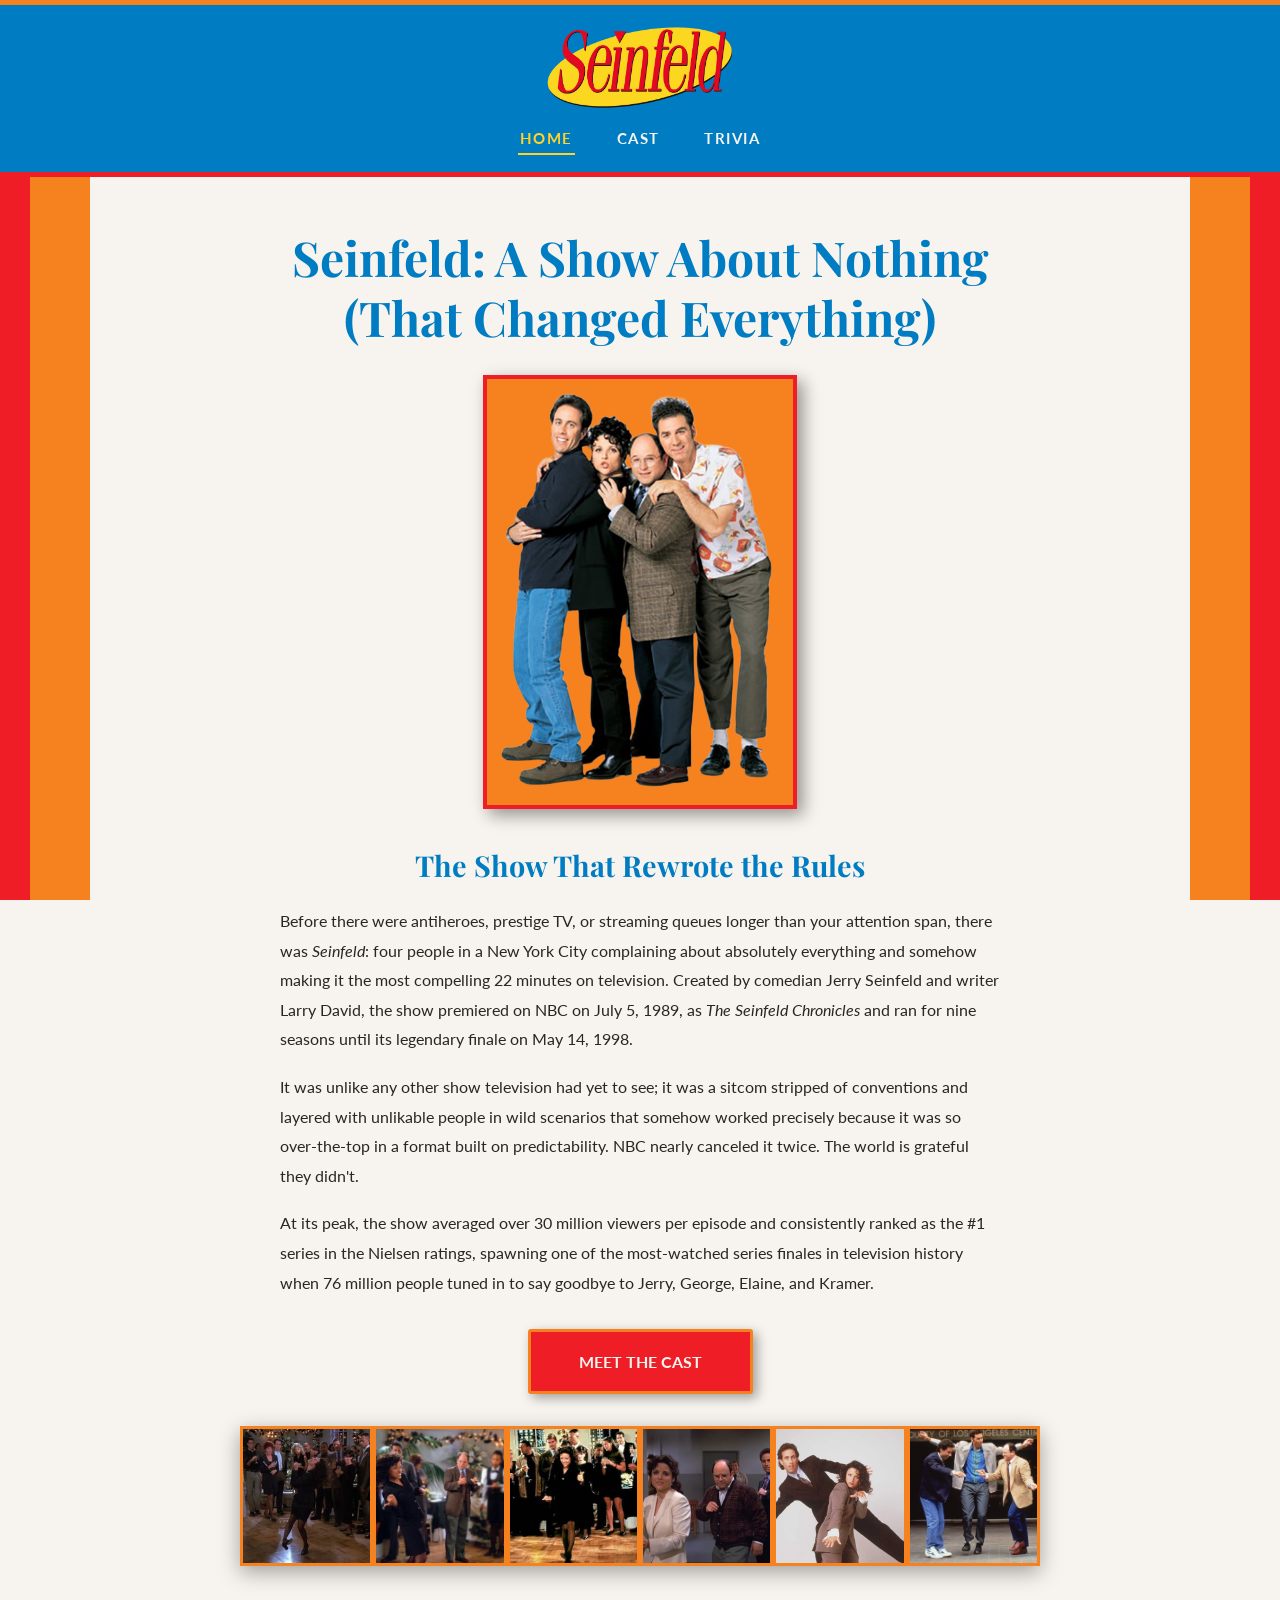
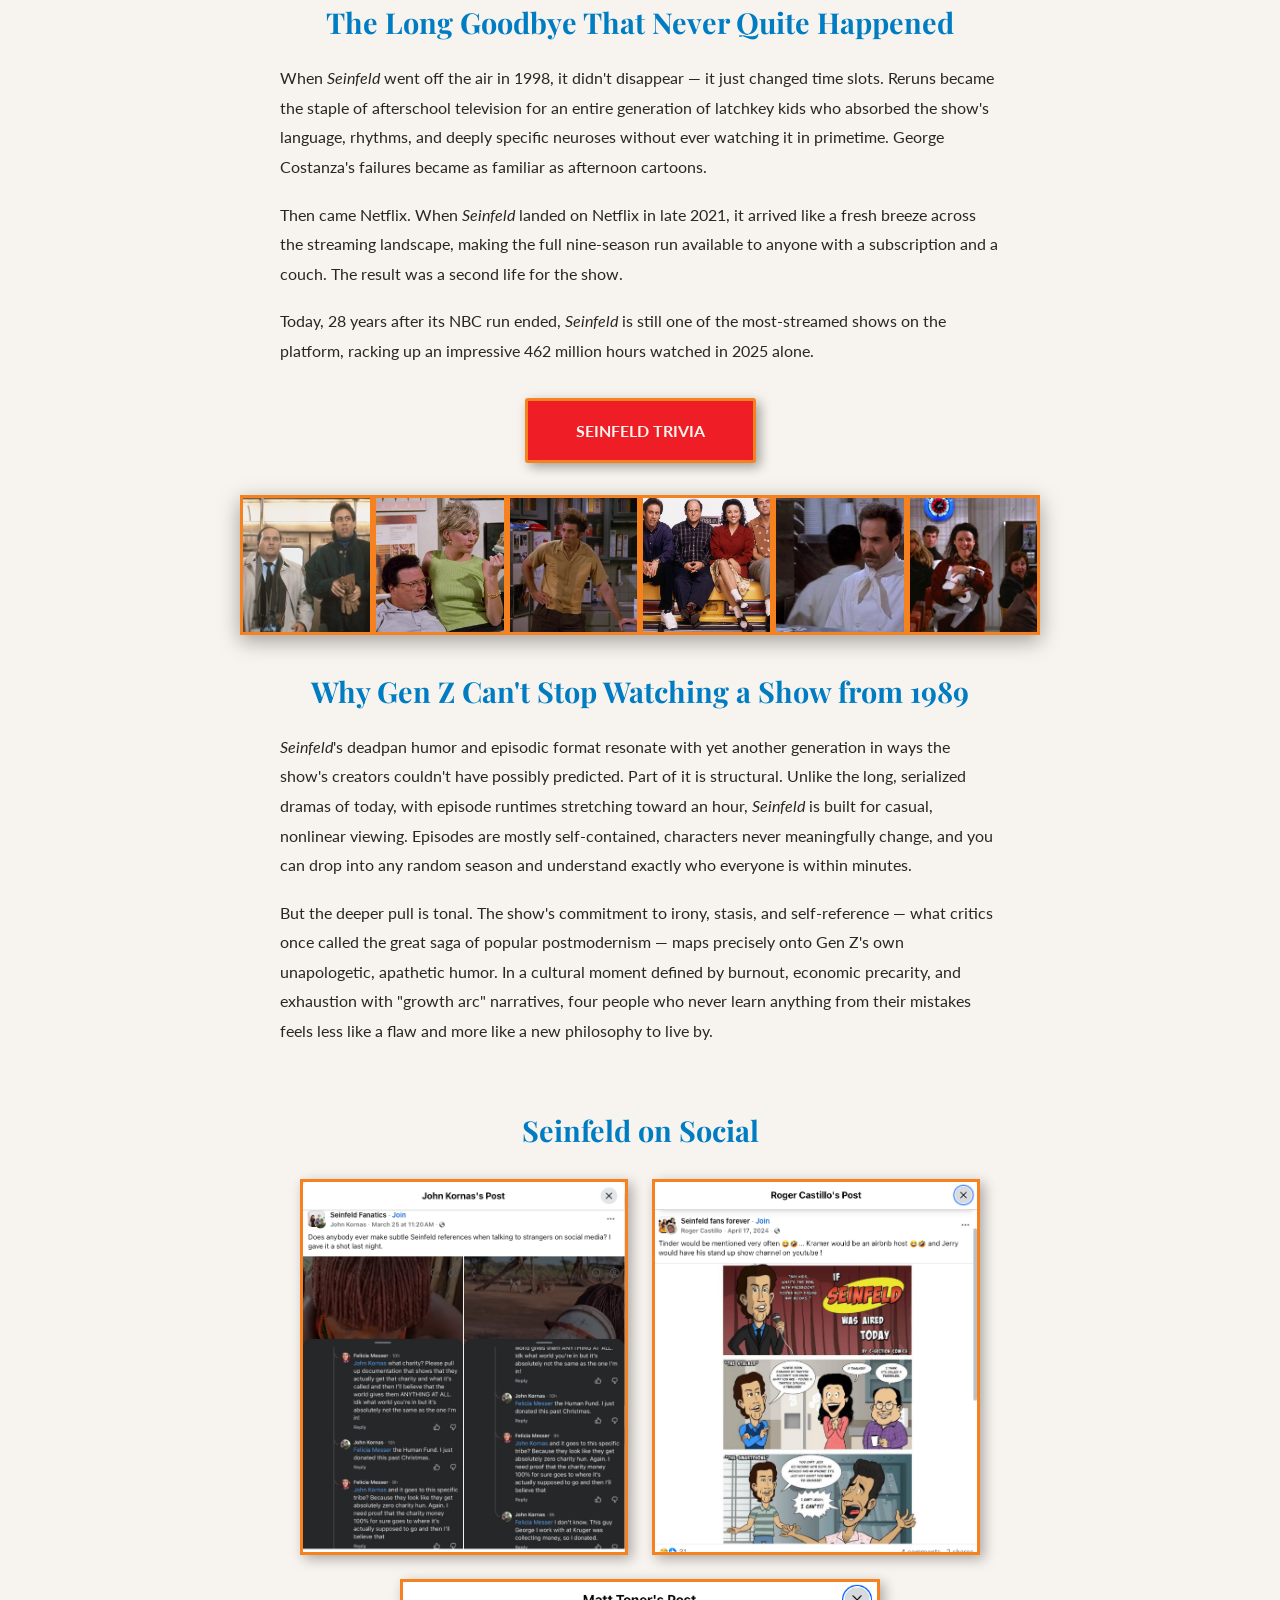
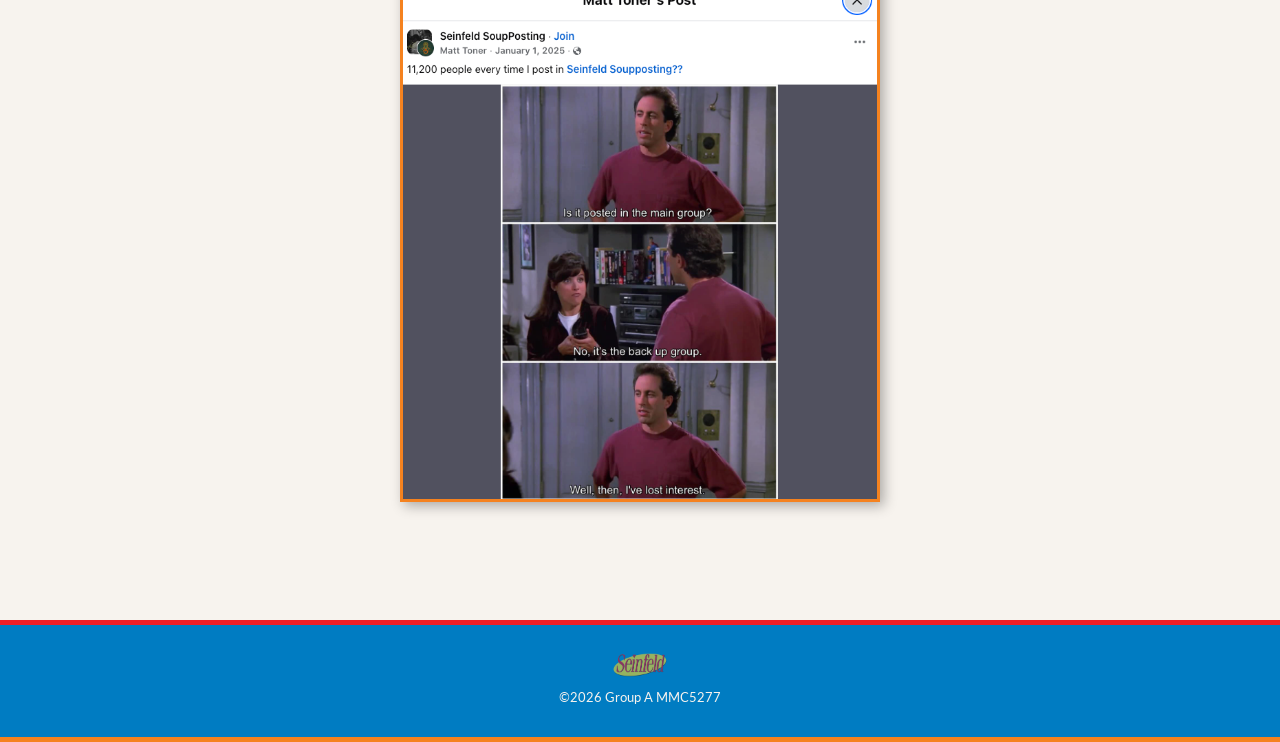
==== commit bb664fcb: "One More" ====
--- a/index.html
+++ b/index.html
@@ -197,8 +197,6 @@
     </div>
   </footer>
 
-
-<!-- Modals -->
 <div id="modal1" class="modal">
   <a href="#close" class="modal__overlay" aria-label="Close"></a>
   <div class="modal__content">
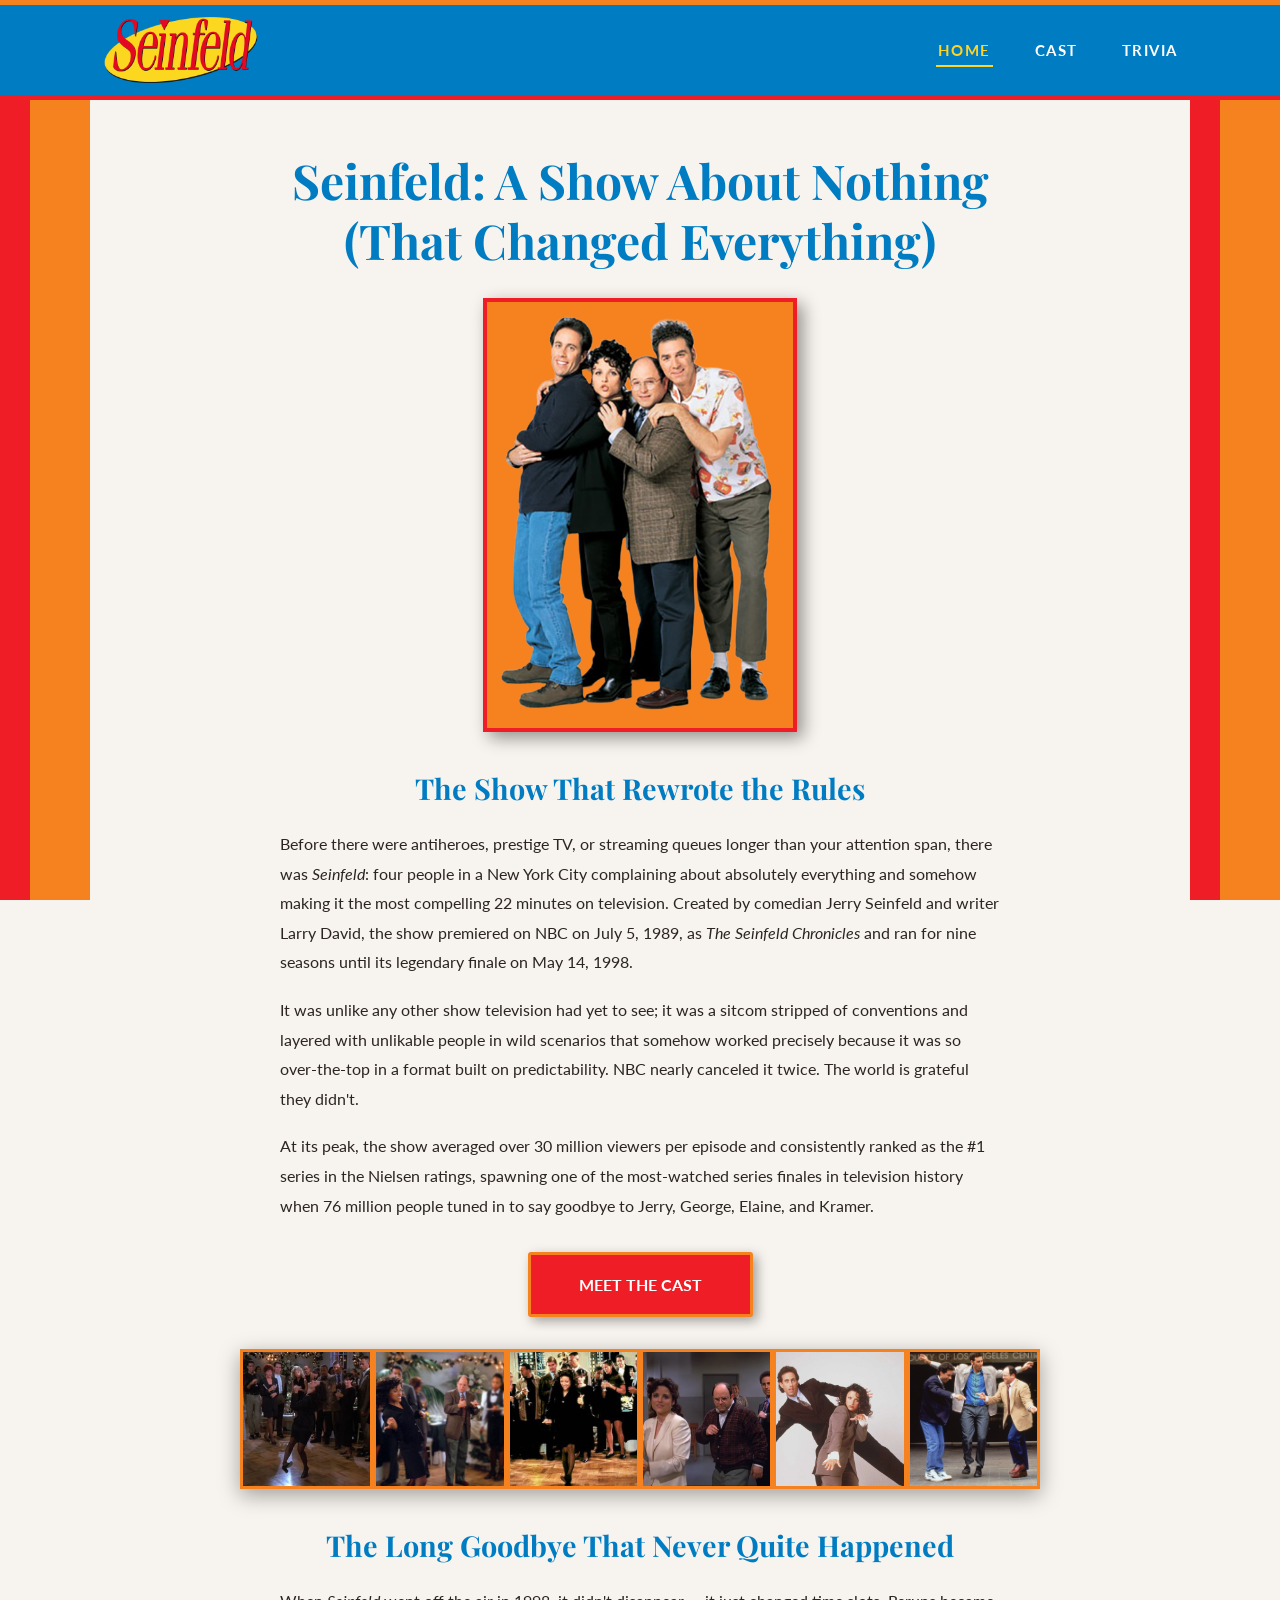
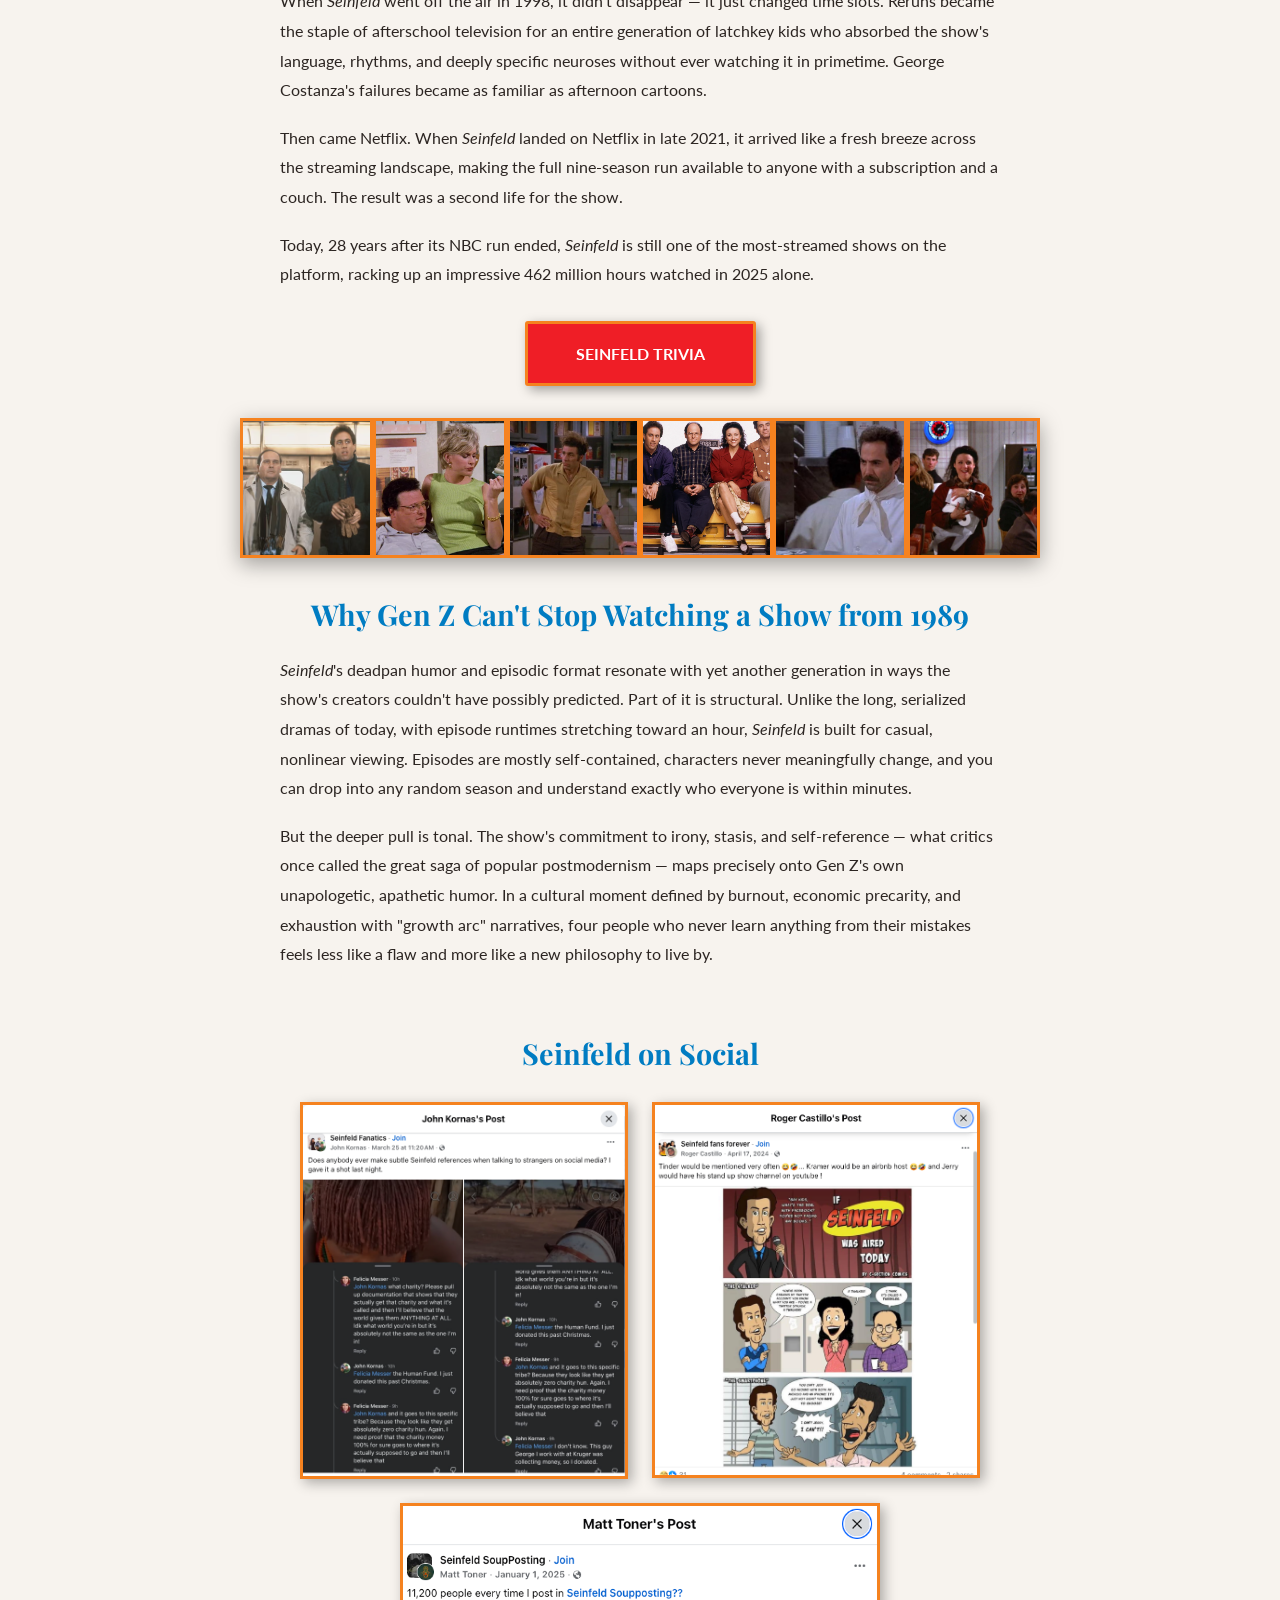
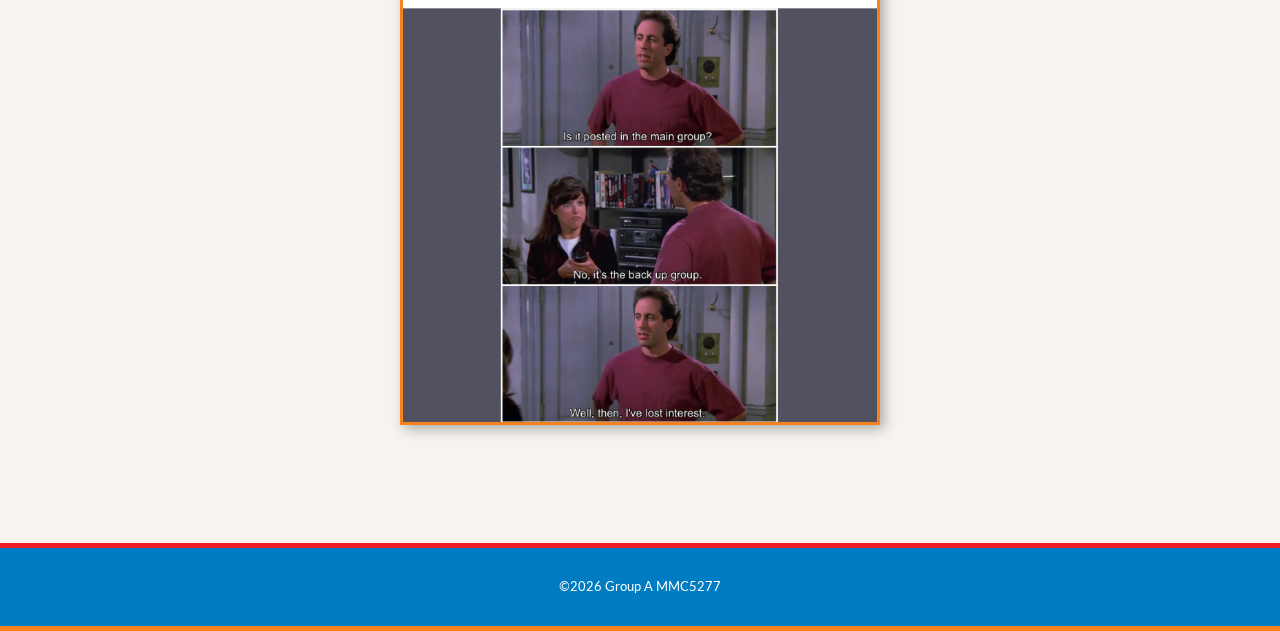
==== commit b78716d8: "Logo changes" ====
--- a/index.html
+++ b/index.html
@@ -27,7 +27,7 @@
   <header class="site-header">
     <div class="site-header__content">
 
-      <img src="Logo.png" alt="Seinfeld" class="site-header__logo">
+      <img src="seinfeld-logo.png" alt="Seinfeld" class="site-header__logo">
 
       <nav class="site-header__nav" aria-label="Main navigation">
         <ul class="site-header__nav-list">
@@ -190,8 +190,6 @@
   <footer class="site-footer">
     <div class="site-footer__content">
 
-      <img src="Logo.png" alt="Seinfeld" class="site-footer__logo">
-
       <p class="site-footer__copyright">&#169;2026 Group A MMC5277</p>
 
     </div>
--- a/index.css
+++ b/index.css
@@ -6,7 +6,7 @@
   --color-orange: #f5821f;
   --color-bg:     #f7f3ee;
   --color-dark:   #2c2522;
-  --color-white:  #f7f3ee;
+  --color-white:  #ffffff;
 
   --font-heading: 'Playfair Display', Georgia, serif;
   --font-body:    'Lato', Arial, sans-serif;
@@ -86,7 +86,7 @@
 
 .sidebar--right {
   right:          0;
-  flex-direction: row-reverse;
+  flex-direction: row;
 }
 
 .sidebar__outer {
@@ -108,23 +108,28 @@
   background-color: var(--color-blue);
   border-top:       5px solid var(--color-orange);
   border-bottom:    5px solid var(--color-red);
-  text-align:       center;
-  padding:          20px;
+  display:          flex;
+  flex-direction:   row;
+  padding:          10px 20px;
 }
 
 .site-header__content {
-  max-width: 960px;
-  margin:    0 auto;
+  width:           100%;
+  margin:          0;
+  padding:         0 80px;
+  display:         flex;
+  justify-content: space-between;
+  align-items:     center;
 }
 
 .site-header__logo {
-  max-height: 85px;
+  max-height: 70px;
   width:      auto;
-  margin:     0 auto 14px;
+  margin:     0;
 }
 
 .site-header__nav {
-  margin-top: 10px;
+  margin-top: 0;
 }
 
 .site-header__nav-list {
@@ -378,10 +383,9 @@
 }
 
 .site-footer__logo {
-  max-height: 24px;
+  max-height: 36px;
   width:      auto;
   margin:     0 auto 10px;
-  opacity:    0.6;
 }
 
 .site-footer__copyright {
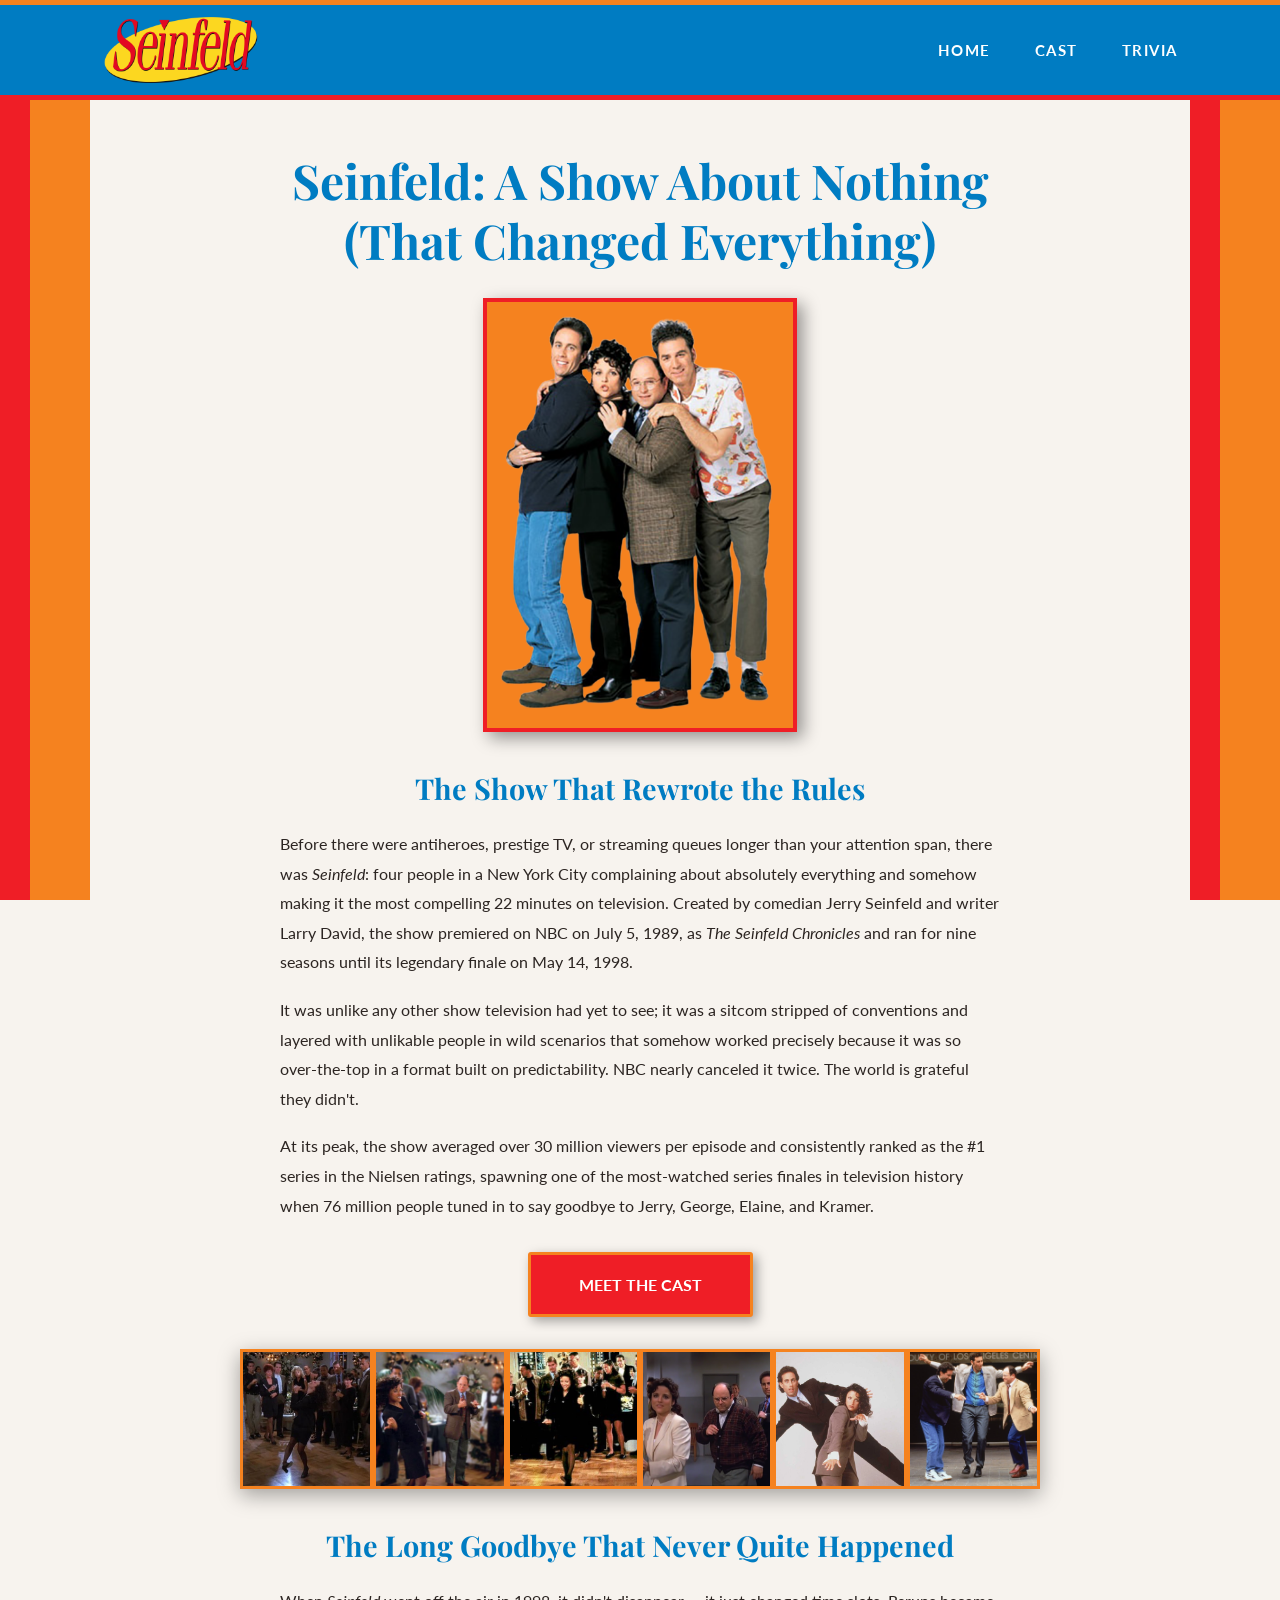
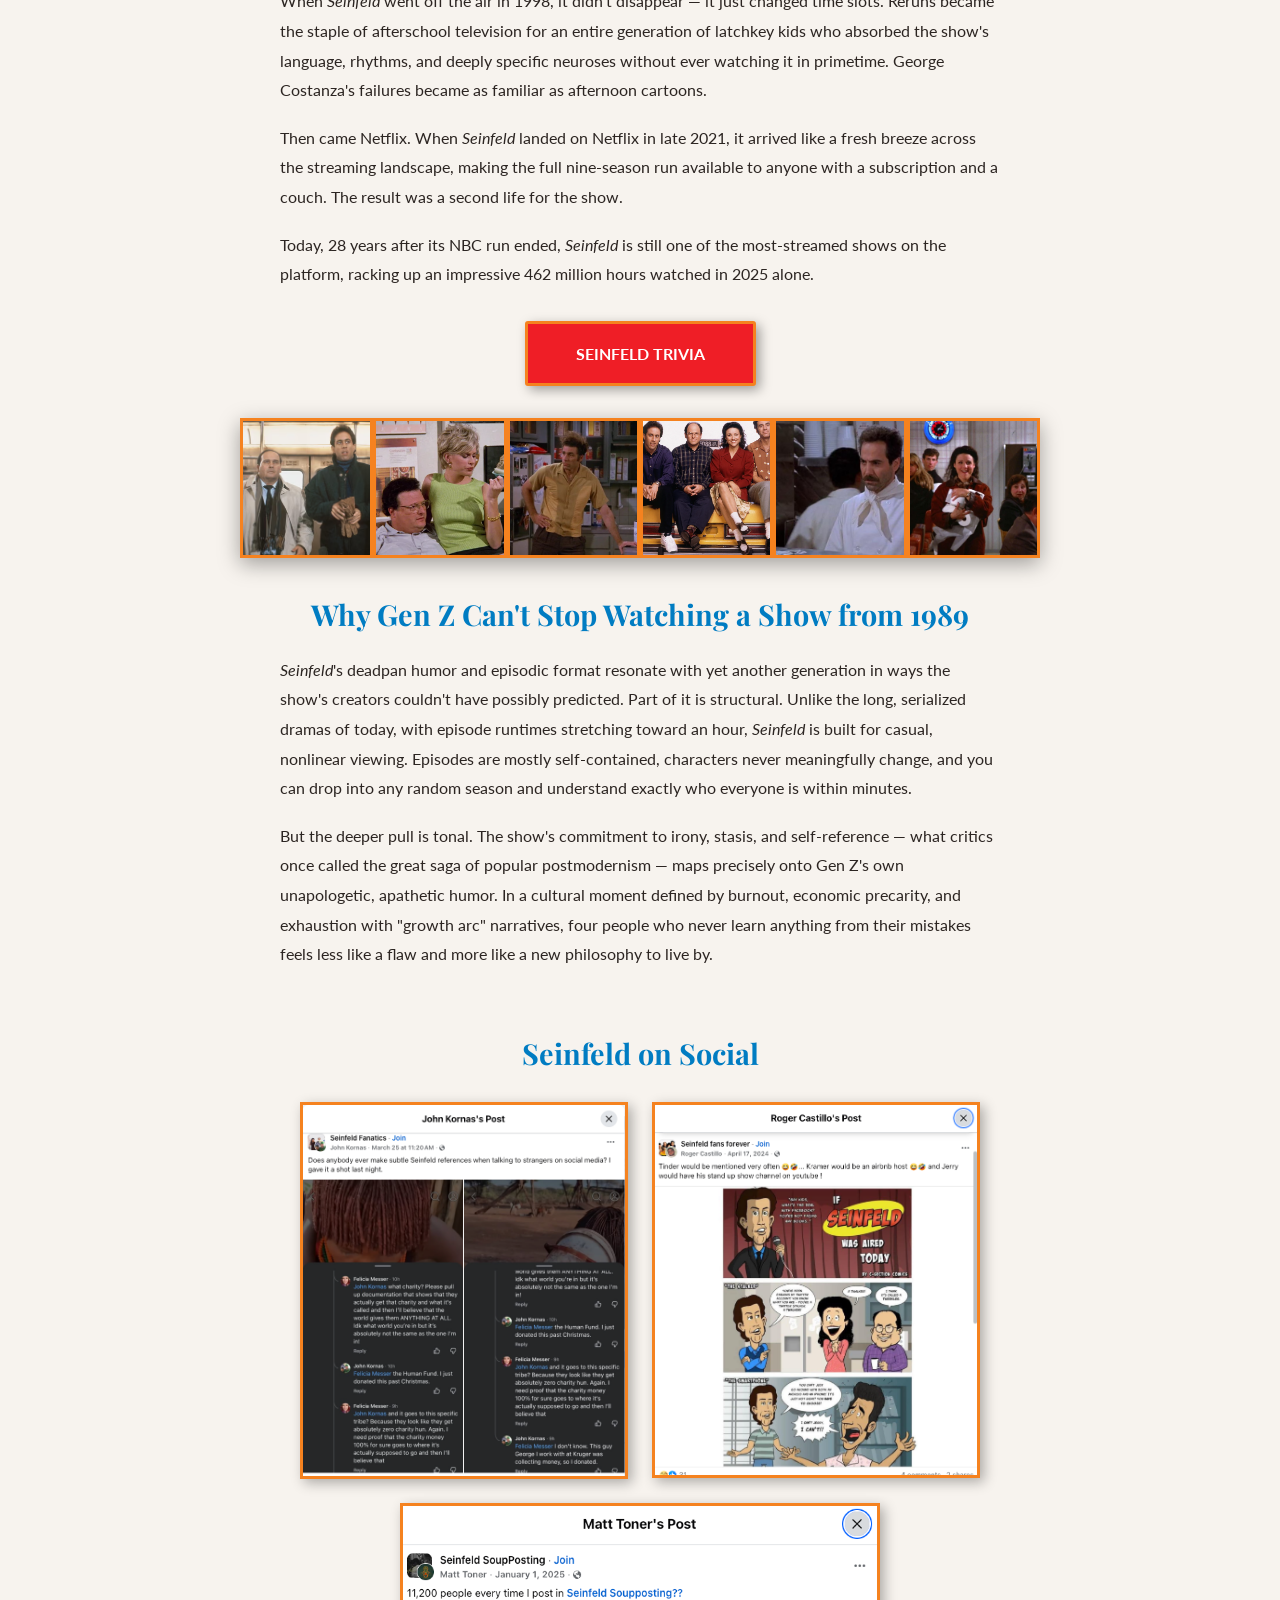
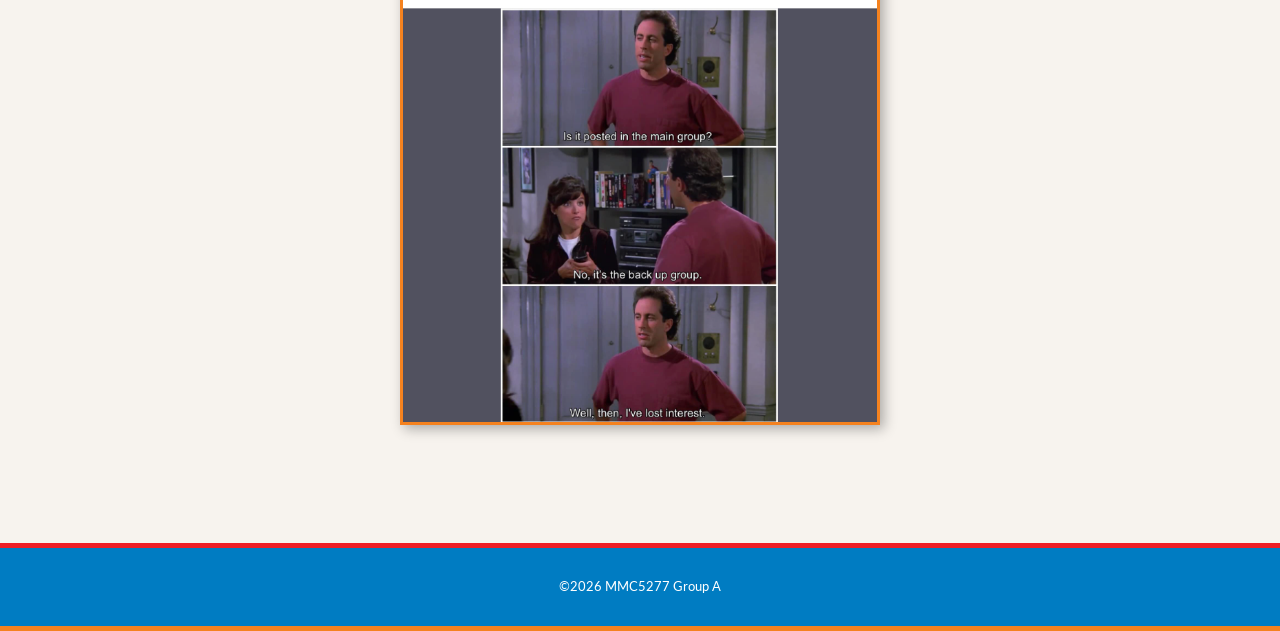
==== commit 5d3a3718: "One more." ====
--- a/index.html
+++ b/index.html
@@ -190,7 +190,7 @@
   <footer class="site-footer">
     <div class="site-footer__content">
 
-      <p class="site-footer__copyright">&#169;2026 Group A MMC5277</p>
+      <p class="site-footer__copyright">&#169;2026 MMC5277 Group A</p>
 
     </div>
   </footer>
--- a/index.css
+++ b/index.css
@@ -156,10 +156,6 @@
   border-bottom-color: var(--color-yellow);
 }
 
-.site-header__nav-link--active {
-  color:               var(--color-yellow);
-  border-bottom-color: var(--color-yellow);
-}
 
 .site-main {
   padding:   50px 0 70px;
